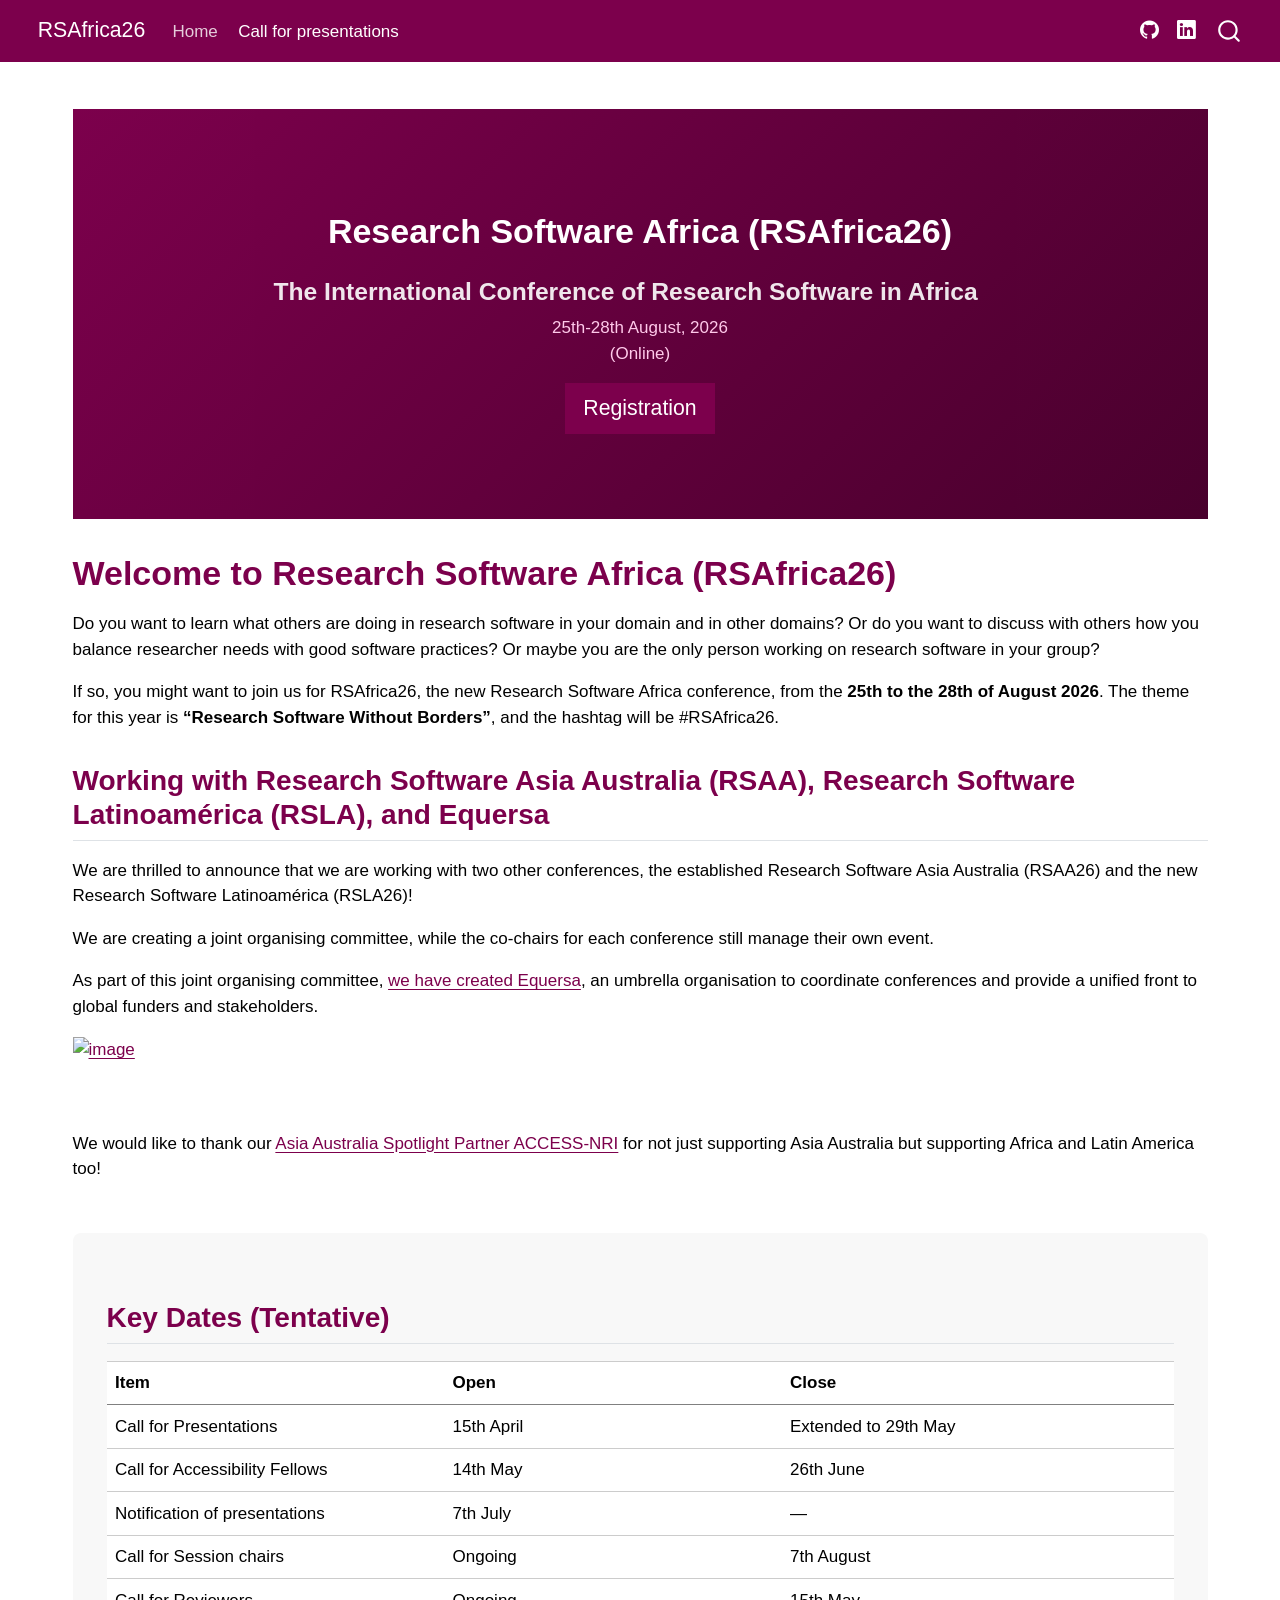
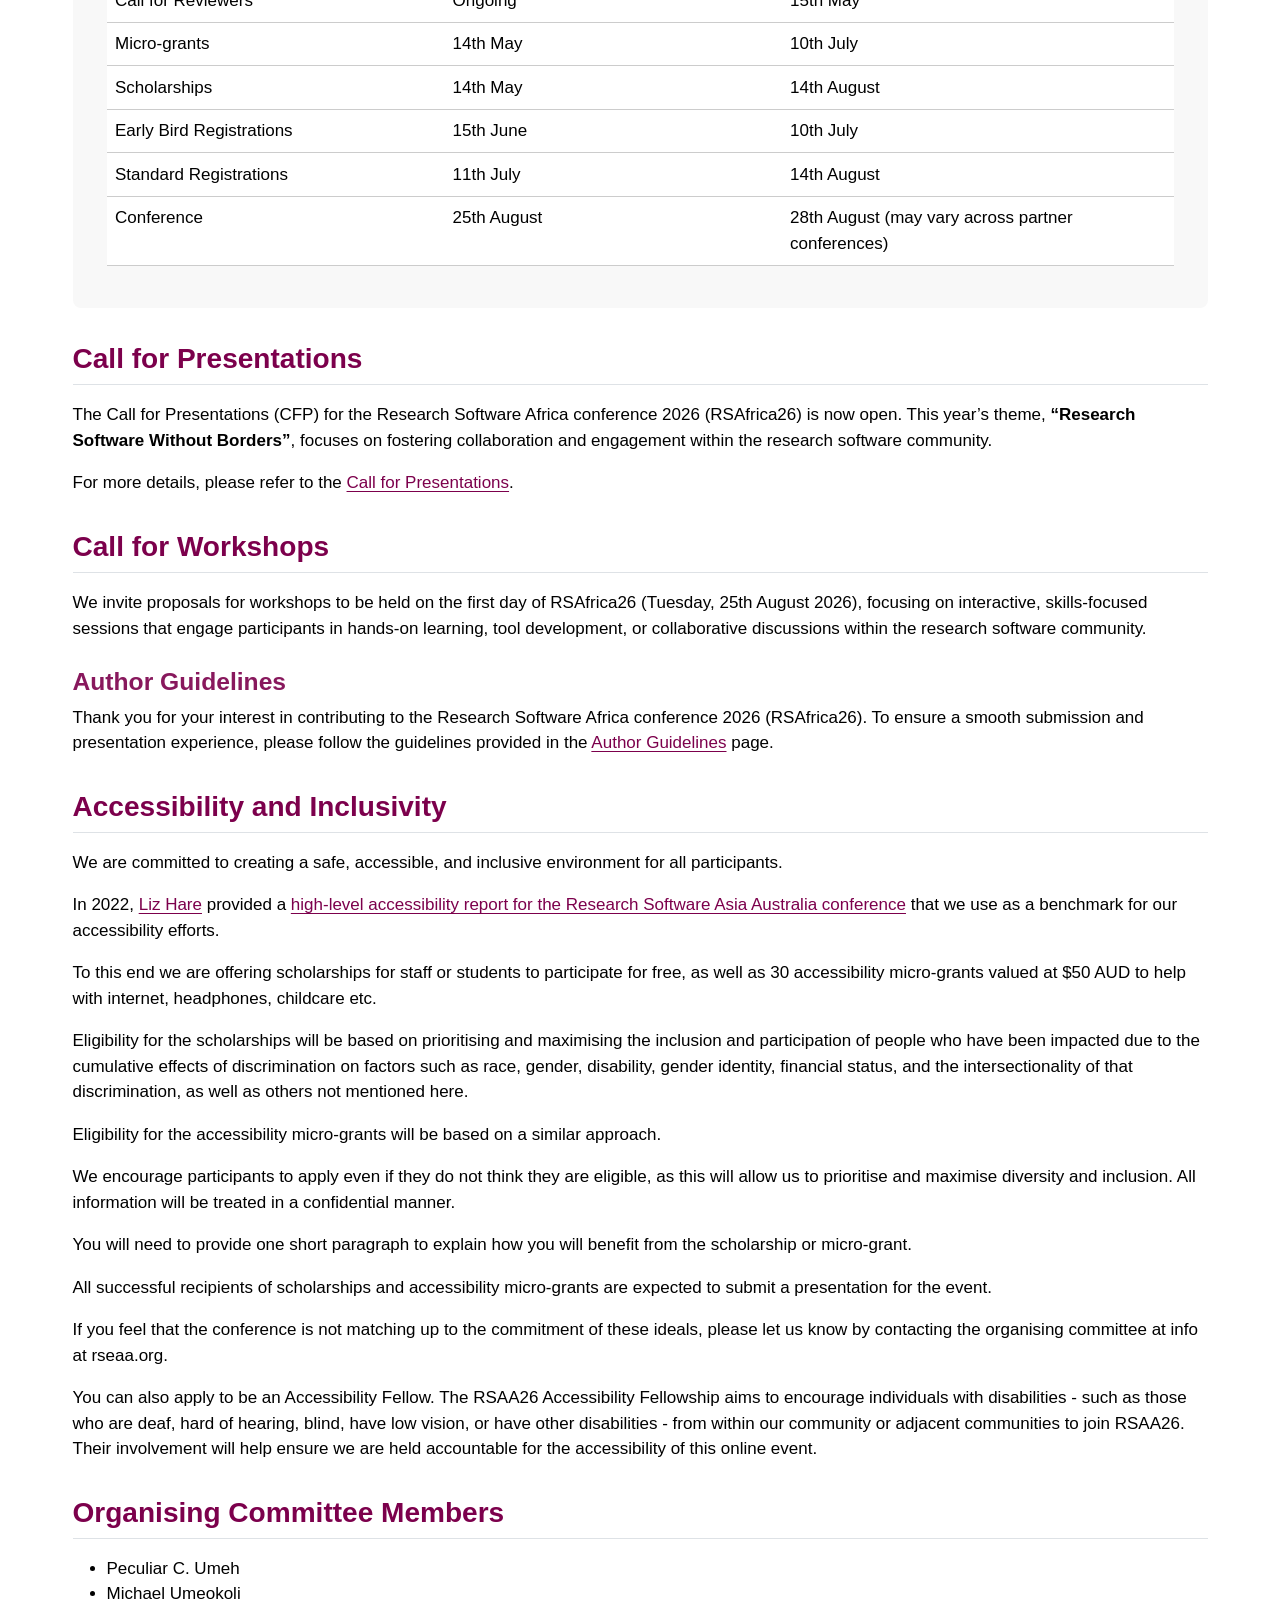
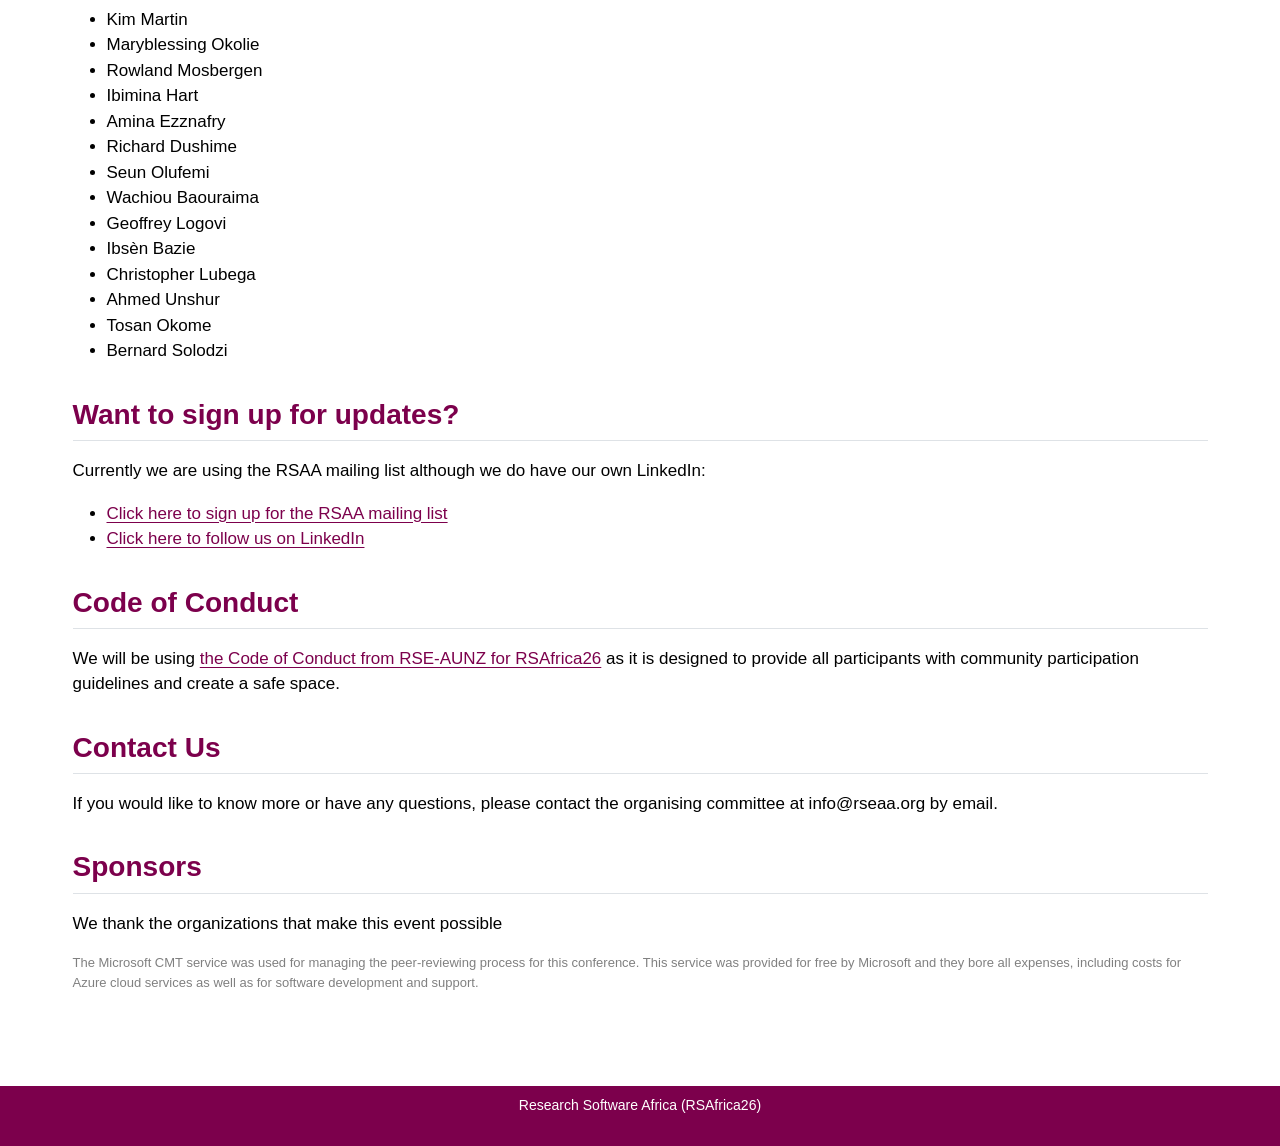
==== index.html @ f2cb2459 "Built site for gh-pages" ====
<!DOCTYPE html>
<html xmlns="http://www.w3.org/1999/xhtml" lang="en" xml:lang="en"><head>

<meta charset="utf-8">
<meta name="generator" content="quarto-1.10.18">

<meta name="viewport" content="width=device-width, initial-scale=1.0, user-scalable=yes">


<title>RSAfrica26</title>
<style>
/* Default styles provided by pandoc.
** See https://pandoc.org/MANUAL.html#variables-for-html for config info.
*/
span.smallcaps{font-variant: small-caps;}
div.columns{display: flex; gap: 1.5em;}
div.column{flex: auto;}
@media screen {
div.columns{gap: min(4vw, 1.5em);}
div.column{overflow-x: auto;}
}
div.hanging-indent{margin-left: 1.5em; text-indent: -1.5em;}
ul.task-list{list-style: none;}
ul.task-list li input[type="checkbox"] {
  width: 0.8em;
  margin: 0 0.8em 0.2em -1em; /* quarto-specific, see https://github.com/quarto-dev/quarto-cli/issues/4556 */ 
  vertical-align: middle;
}
</style>


<script src="site_libs/quarto-nav/quarto-nav.js"></script>
<script src="site_libs/quarto-nav/headroom.min.js"></script>
<script src="site_libs/clipboard/clipboard.min.js"></script>
<script src="site_libs/quarto-search/autocomplete.umd.js"></script>
<script src="site_libs/quarto-search/fuse.min.js"></script>
<script src="site_libs/quarto-search/quarto-search.js"></script>
<meta name="quarto:offset" content="./">
<link href="./assets/logo.png" rel="icon" type="image/png">
<script src="site_libs/quarto-html/quarto.js" type="module"></script>
<script src="site_libs/quarto-html/tabsets/tabsets.js" type="module"></script>
<script src="site_libs/quarto-html/popper.min.js"></script>
<script src="site_libs/quarto-html/tippy.umd.min.js"></script>
<script src="site_libs/quarto-html/anchor.min.js"></script>
<link href="site_libs/quarto-html/tippy.css" rel="stylesheet">
<link href="site_libs/quarto-html/quarto-syntax-highlighting-64a204ab8560d761af7679ceaba22944.css" rel="stylesheet" class="quarto-color-scheme" id="quarto-text-highlighting-styles">
<link href="site_libs/quarto-html/quarto-syntax-highlighting-dark-b85bc7c33db8c58e0ec93c3465666fed.css" rel="stylesheet" class="quarto-color-scheme quarto-color-alternate" id="quarto-text-highlighting-styles">
<link href="site_libs/quarto-html/quarto-syntax-highlighting-64a204ab8560d761af7679ceaba22944.css" rel="stylesheet" class="quarto-color-scheme-extra" id="quarto-text-highlighting-styles">
<script src="site_libs/bootstrap/bootstrap.min.js"></script>
<link href="site_libs/bootstrap/bootstrap-icons.css" rel="stylesheet">
<link href="site_libs/bootstrap/bootstrap-da7b04c8cbc145c317be384067222f3d.min.css" rel="stylesheet" append-hash="true" class="quarto-color-scheme" id="quarto-bootstrap" data-mode="light">
<link href="site_libs/bootstrap/bootstrap-dark-da7b04c8cbc145c317be384067222f3d.min.css" rel="stylesheet" append-hash="true" class="quarto-color-scheme quarto-color-alternate" id="quarto-bootstrap" data-mode="light">
<link href="site_libs/bootstrap/bootstrap-da7b04c8cbc145c317be384067222f3d.min.css" rel="stylesheet" append-hash="true" class="quarto-color-scheme-extra" id="quarto-bootstrap" data-mode="light">
<script id="quarto-search-options" type="application/json">{
  "location": "navbar",
  "copy-button": false,
  "collapse-after": 3,
  "panel-placement": "end",
  "type": "overlay",
  "limit": 50,
  "keyboard-shortcut": [
    "f",
    "/",
    "s"
  ],
  "show-item-context": false,
  "language": {
    "search-no-results-text": "No results",
    "search-matching-documents-text": "matching documents",
    "search-copy-link-title": "Copy link to search",
    "search-hide-matches-text": "Hide additional matches",
    "search-more-match-text": "more match in this document",
    "search-more-matches-text": "more matches in this document",
    "search-clear-button-title": "Clear",
    "search-text-placeholder": "",
    "search-detached-cancel-button-title": "Cancel",
    "search-submit-button-title": "Submit",
    "search-label": "Search"
  }
}</script>


</head>

<body class="nav-fixed quarto-light">

<div id="quarto-search-results"></div>
  <header id="quarto-header" class="headroom fixed-top">
    <nav class="navbar navbar-expand-lg " data-bs-theme="dark">
      <div class="navbar-container container-fluid">
      <div class="navbar-brand-container mx-auto">
    <a href="./index.html" class="navbar-brand navbar-brand-logo">
    <img src="./assets/logo.png" alt="" class="navbar-logo light-content">
    <img src="./assets/logo.png" alt="" class="navbar-logo dark-content">
    </a>
    <a class="navbar-brand" href="./index.html">
    <span class="navbar-title">RSAfrica26</span>
    </a>
  </div>
            <div id="quarto-search" class="" title="Search"></div>
          <button class="navbar-toggler" type="button" data-bs-toggle="collapse" data-bs-target="#navbarCollapse" aria-controls="navbarCollapse" role="menu" aria-expanded="false" aria-label="Toggle navigation" onclick="if (window.quartoToggleHeadroom) { window.quartoToggleHeadroom(); }">
  <span class="navbar-toggler-icon"></span>
</button>
          <div class="collapse navbar-collapse" id="navbarCollapse">
            <ul class="navbar-nav navbar-nav-scroll me-auto">
  <li class="nav-item">
    <a class="nav-link active" href="./index.html" aria-current="page"> 
<span class="menu-text">Home</span></a>
  </li>  
  <li class="nav-item">
    <a class="nav-link" href="./call_for_presentations.html"> 
<span class="menu-text">Call for presentations</span></a>
  </li>  
</ul>
            <ul class="navbar-nav navbar-nav-scroll ms-auto">
  <li class="nav-item compact">
    <a class="nav-link" href="https://github.com/Research-Software-Africa/research-software-africa-org"> <i class="bi bi-github" role="img">
</i> 
<span class="menu-text"></span></a>
  </li>  
  <li class="nav-item compact">
    <a class="nav-link" href="https://www.linkedin.com/company/rsafrica"> <i class="bi bi-linkedin" role="img">
</i> 
<span class="menu-text"></span></a>
  </li>  
</ul>
          </div> <!-- /navcollapse -->
            <div class="quarto-navbar-tools">
</div>
      </div> <!-- /container-fluid -->
    </nav>
</header>
<!-- content -->
<div id="quarto-content" class="quarto-container page-columns page-rows-contents page-layout-full page-navbar">
<!-- sidebar -->
<!-- margin-sidebar -->
    
<!-- main -->
<main class="content column-page" id="quarto-document-content"><header id="title-block-header" class="quarto-title-block"></header>




<section id="research-software-africa-rsafrica26" class="level1 banner">
<h1>Research Software Africa (RSAfrica26)</h1>
<section id="the-international-conference-of-research-software-in-africa" class="level3">
<h3 class="anchored" data-anchor-id="the-international-conference-of-research-software-in-africa">The International Conference of Research Software in Africa</h3>
<p>25th-28th August, 2026<br>
(Online)</p>
<p><a href="./registration.html" class="btn btn-primary btn-lg">Registration</a></p>
</section>
</section>
<section id="welcome-to-research-software-africa-rsafrica26" class="level1">
<h1>Welcome to Research Software Africa (RSAfrica26)</h1>
<p>Do you want to learn what others are doing in research software in your domain and in other domains? Or do you want to discuss with others how you balance researcher needs with good software practices? Or maybe you are the only person working on research software in your group?</p>
<p>If so, you might want to join us for RSAfrica26, the new Research Software Africa conference, from the <strong>25th to the 28th of August 2026</strong>. The theme for this year is <strong>“Research Software Without Borders”</strong>, and the hashtag will be #RSAfrica26.</p>
<section id="working-with-research-software-asia-australia-rsaa-research-software-latinoamérica-rsla-and-equersa" class="level2">
<h2 class="anchored" data-anchor-id="working-with-research-software-asia-australia-rsaa-research-software-latinoamérica-rsla-and-equersa">Working with Research Software Asia Australia (RSAA), Research Software Latinoamérica (RSLA), and Equersa</h2>
<p>We are thrilled to announce that we are working with two other conferences, the established Research Software Asia Australia (RSAA26) and the new Research Software Latinoamérica (RSLA26)!</p>
<p>We are creating a joint organising committee, while the co-chairs for each conference still manage their own event.</p>
<p>As part of this joint organising committee, <a href="https://equersa.org">we have created Equersa</a>, an umbrella organisation to coordinate conferences and provide a unified front to global funders and stakeholders.</p>
<p><a href="https://www.access-nri.org.au/"><img height="75" alt="image" src="https://github.com/user-attachments/assets/50c9994a-448b-439a-85d3-30d0876fa59e"></a><br><br><br></p>
<p>We would like to thank our <a href="https://www.access-nri.org.au/">Asia Australia Spotlight Partner ACCESS-NRI</a> for not just supporting Asia Australia but supporting Africa and Latin America too!</p>
</section>
<section id="key-dates-tentative" class="level2" style="margin-top: 3rem; padding: 2rem; background: #f8f8f8; border-radius: 8px;">
<h2 class="anchored" data-anchor-id="key-dates-tentative">Key Dates (Tentative)</h2>
<table class="caption-top table">
<colgroup>
<col style="width: 31%">
<col style="width: 31%">
<col style="width: 36%">
</colgroup>
<thead>
<tr class="header">
<th>Item</th>
<th>Open</th>
<th>Close</th>
</tr>
</thead>
<tbody>
<tr class="odd">
<td>Call for Presentations</td>
<td>15th April</td>
<td>Extended to 29th May</td>
</tr>
<tr class="even">
<td>Call for Accessibility Fellows</td>
<td>14th May</td>
<td>26th June</td>
</tr>
<tr class="odd">
<td>Notification of presentations</td>
<td>7th July</td>
<td>—</td>
</tr>
<tr class="even">
<td>Call for Session chairs</td>
<td>Ongoing</td>
<td>7th August</td>
</tr>
<tr class="odd">
<td>Call for Reviewers</td>
<td>Ongoing</td>
<td>15th May</td>
</tr>
<tr class="even">
<td>Micro-grants</td>
<td>14th May</td>
<td>10th July</td>
</tr>
<tr class="odd">
<td>Scholarships</td>
<td>14th May</td>
<td>14th August</td>
</tr>
<tr class="even">
<td>Early Bird Registrations</td>
<td>15th June</td>
<td>10th July</td>
</tr>
<tr class="odd">
<td>Standard Registrations</td>
<td>11th July</td>
<td>14th August</td>
</tr>
<tr class="even">
<td>Conference</td>
<td>25th August</td>
<td>28th August (may vary across partner conferences)</td>
</tr>
</tbody>
</table>
</section>
<section id="call-for-presentations" class="level2">
<h2 class="anchored" data-anchor-id="call-for-presentations">Call for Presentations</h2>
<p>The Call for Presentations (CFP) for the Research Software Africa conference 2026 (RSAfrica26) is now open. This year’s theme, <strong>“Research Software Without Borders”</strong>, focuses on fostering collaboration and engagement within the research software community.</p>
<p>For more details, please refer to the <a href="./call_for_presentations.html">Call for Presentations</a>.</p>
</section>
<section id="call-for-workshops" class="level2">
<h2 class="anchored" data-anchor-id="call-for-workshops">Call for Workshops</h2>
<p>We invite proposals for workshops to be held on the first day of RSAfrica26 (Tuesday, 25th August 2026), focusing on interactive, skills-focused sessions that engage participants in hands-on learning, tool development, or collaborative discussions within the research software community.</p>
<section id="author-guidelines" class="level3">
<h3 class="anchored" data-anchor-id="author-guidelines">Author Guidelines</h3>
<p>Thank you for your interest in contributing to the Research Software Africa conference 2026 (RSAfrica26). To ensure a smooth submission and presentation experience, please follow the guidelines provided in the <a href="./author_guidelines.html">Author Guidelines</a> page.</p>
</section>
</section>
<section id="accessibility-and-inclusivity" class="level2">
<h2 class="anchored" data-anchor-id="accessibility-and-inclusivity">Accessibility and Inclusivity</h2>
<p>We are committed to creating a safe, accessible, and inclusive environment for all participants.</p>
<p>In 2022, <a href="https://twitter.com/DogGeneticsLLC">Liz Hare</a> provided a <a href="RSEAUNZAccessibility.html">high-level accessibility report for the Research Software Asia Australia conference</a> that we use as a benchmark for our accessibility efforts.</p>
<p>To this end we are offering scholarships for staff or students to participate for free, as well as 30 accessibility micro-grants valued at $50 AUD to help with internet, headphones, childcare etc.</p>
<p>Eligibility for the scholarships will be based on prioritising and maximising the inclusion and participation of people who have been impacted due to the cumulative effects of discrimination on factors such as race, gender, disability, gender identity, financial status, and the intersectionality of that discrimination, as well as others not mentioned here.</p>
<p>Eligibility for the accessibility micro-grants will be based on a similar approach.</p>
<p>We encourage participants to apply even if they do not think they are eligible, as this will allow us to prioritise and maximise diversity and inclusion. All information will be treated in a confidential manner.</p>
<p>You will need to provide one short paragraph to explain how you will benefit from the scholarship or micro-grant.</p>
<p>All successful recipients of scholarships and accessibility micro-grants are expected to submit a presentation for the event.</p>
<p>If you feel that the conference is not matching up to the commitment of these ideals, please let us know by contacting the organising committee at info at rseaa.org.</p>
<p>You can also apply to be an Accessibility Fellow. The RSAA26 Accessibility Fellowship aims to encourage individuals with disabilities - such as those who are deaf, hard of hearing, blind, have low vision, or have other disabilities - from within our community or adjacent communities to join RSAA26. Their involvement will help ensure we are held accountable for the accessibility of this online event.</p>
</section>
<section id="organising-committee-members" class="level2">
<h2 class="anchored" data-anchor-id="organising-committee-members">Organising Committee Members</h2>
<ul>
<li>Peculiar C. Umeh</li>
<li>Michael Umeokoli</li>
<li>Kim Martin</li>
<li>Maryblessing Okolie</li>
<li>Rowland Mosbergen</li>
<li>Ibimina Hart</li>
<li>Amina Ezznafry</li>
<li>Richard Dushime</li>
<li>Seun Olufemi</li>
<li>Wachiou Baouraima</li>
<li>Geoffrey Logovi</li>
<li>Ibsèn Bazie</li>
<li>Christopher Lubega</li>
<li>Ahmed Unshur</li>
<li>Tosan Okome</li>
<li>Bernard Solodzi</li>
</ul>
</section>
<section id="want-to-sign-up-for-updates" class="level2">
<h2 class="anchored" data-anchor-id="want-to-sign-up-for-updates">Want to sign up for updates?</h2>
<p>Currently we are using the RSAA mailing list although we do have our own LinkedIn:</p>
<ul>
<li><a href="https://forms.gle/6YdKBMNX19vniVmk8">Click here to sign up for the RSAA mailing list</a></li>
<li><a href="https://www.linkedin.com/company/rsafrica/">Click here to follow us on LinkedIn</a></li>
</ul>
</section>
<section id="code-of-conduct" class="level2">
<h2 class="anchored" data-anchor-id="code-of-conduct">Code of Conduct</h2>
<p>We will be using <a href="https://rse-aunz.github.io/code-of-conduct">the Code of Conduct from RSE-AUNZ for RSAfrica26</a> as it is designed to provide all participants with community participation guidelines and create a safe space.</p>
</section>
<section id="contact-us" class="level2">
<h2 class="anchored" data-anchor-id="contact-us">Contact Us</h2>
<p>If you would like to know more or have any questions, please contact the organising committee at info@rseaa.org by email.</p>
</section>
<section id="sponsors" class="level2">
<h2 class="anchored" data-anchor-id="sponsors">Sponsors</h2>
<p>We thank the organizations that make this event possible</p>
<p style="font-size: small;color: grey">
The Microsoft CMT service was used for managing the peer-reviewing process for this conference. This service was provided for free by Microsoft and they bore all expenses, including costs for Azure cloud services as well as for software development and support.
</p>


</section>
</section>

</main> <!-- /main -->
<script id="quarto-html-after-body" type="application/javascript">
  window.document.addEventListener("DOMContentLoaded", function (event) {
    const icon = "";
    const anchorJS = new window.AnchorJS();
    anchorJS.options = {
      placement: 'right',
      icon: icon
    };
    anchorJS.add('.anchored');
    const isCodeAnnotation = (el) => {
      for (const clz of el.classList) {
        if (clz.startsWith('code-annotation-')) {                     
          return true;
        }
      }
      return false;
    }
    const onCopySuccess = function(e) {
      // button target
      const button = e.trigger;
      // don't keep focus
      button.blur();
      // flash "checked"
      button.classList.add('code-copy-button-checked');
      var currentTitle = button.getAttribute("title");
      button.setAttribute("title", "Copied!");
      let tooltip;
      if (window.bootstrap) {
        button.setAttribute("data-bs-toggle", "tooltip");
        button.setAttribute("data-bs-placement", "left");
        button.setAttribute("data-bs-title", "Copied!");
        tooltip = new bootstrap.Tooltip(button, 
          { trigger: "manual", 
            customClass: "code-copy-button-tooltip",
            offset: [0, -8]});
        tooltip.show();    
      }
      setTimeout(function() {
        if (tooltip) {
          tooltip.hide();
          button.removeAttribute("data-bs-title");
          button.removeAttribute("data-bs-toggle");
          button.removeAttribute("data-bs-placement");
        }
        button.setAttribute("title", currentTitle);
        button.classList.remove('code-copy-button-checked');
      }, 1000);
      // clear code selection
      e.clearSelection();
    }
    const getTextToCopy = function(trigger) {
      const outerScaffold = trigger.parentElement.cloneNode(true);
      const codeEl = outerScaffold.querySelector('code');
      for (const childEl of codeEl.children) {
        if (isCodeAnnotation(childEl)) {
          childEl.remove();
        }
      }
      return codeEl.innerText;
    }
    const clipboard = new window.ClipboardJS('.code-copy-button:not([data-in-quarto-modal])', {
      text: getTextToCopy
    });
    clipboard.on('success', onCopySuccess);
    if (window.document.getElementById('quarto-embedded-source-code-modal')) {
      const clipboardModal = new window.ClipboardJS('.code-copy-button[data-in-quarto-modal]', {
        text: getTextToCopy,
        container: window.document.getElementById('quarto-embedded-source-code-modal')
      });
      clipboardModal.on('success', onCopySuccess);
    }
      var localhostRegex = new RegExp(/^(?:http|https):\/\/localhost\:?[0-9]*\//);
      var mailtoRegex = new RegExp(/^mailto:/);
        var filterRegex = new RegExp("https:\/\/www\.research-software-africa\.org");
      var isInternal = (href) => {
          return filterRegex.test(href) || localhostRegex.test(href) || mailtoRegex.test(href);
      }
      // Inspect non-navigation links and adorn them if external
     var links = window.document.querySelectorAll('a[href]:not(.nav-link):not(.navbar-brand):not(.toc-action):not(.sidebar-link):not(.sidebar-item-toggle):not(.pagination-link):not(.no-external):not([aria-hidden]):not(.dropdown-item):not(.quarto-navigation-tool):not(.about-link)');
      for (var i=0; i<links.length; i++) {
        const link = links[i];
        if (!isInternal(link.href)) {
          // undo the damage that might have been done by quarto-nav.js in the case of
          // links that we want to consider external
          if (link.dataset.originalHref !== undefined) {
            link.href = link.dataset.originalHref;
          }
        }
      }
    function tippyHover(el, contentFn, onTriggerFn, onUntriggerFn) {
      const config = {
        allowHTML: true,
        maxWidth: 500,
        delay: 100,
        arrow: false,
        appendTo: function(el) {
            return el.parentElement;
        },
        interactive: true,
        interactiveBorder: 10,
        theme: 'quarto',
        placement: 'bottom-start',
      };
      if (contentFn) {
        config.content = contentFn;
      }
      if (onTriggerFn) {
        config.onTrigger = onTriggerFn;
      }
      if (onUntriggerFn) {
        config.onUntrigger = onUntriggerFn;
      }
      window.tippy(el, config); 
    }
    const noterefs = window.document.querySelectorAll('a[role="doc-noteref"]');
    for (var i=0; i<noterefs.length; i++) {
      const ref = noterefs[i];
      tippyHover(ref, function() {
        // use id or data attribute instead here
        let href = ref.getAttribute('data-footnote-href') || ref.getAttribute('href');
        try { href = new URL(href).hash; } catch {}
        const id = href.replace(/^#\/?/, "");
        const note = window.document.getElementById(id);
        if (note) {
          return note.innerHTML;
        } else {
          return "";
        }
      });
    }
    const xrefs = window.document.querySelectorAll('a.quarto-xref');
    const processXRef = (id, note) => {
      // Strip column container classes
      const stripColumnClz = (el) => {
        el.classList.remove("page-full", "page-columns");
        if (el.children) {
          for (const child of el.children) {
            stripColumnClz(child);
          }
        }
      }
      stripColumnClz(note)
      if (id === null || id.startsWith('sec-')) {
        // Special case sections, only their first couple elements
        const container = document.createElement("div");
        if (note.children && note.children.length > 2) {
          container.appendChild(note.children[0].cloneNode(true));
          for (let i = 1; i < note.children.length; i++) {
            const child = note.children[i];
            if (child.tagName === "P" && child.innerText === "") {
              continue;
            } else {
              container.appendChild(child.cloneNode(true));
              break;
            }
          }
          if (window.Quarto?.typesetMath) {
            window.Quarto.typesetMath(container);
          }
          return container.innerHTML
        } else {
          if (window.Quarto?.typesetMath) {
            window.Quarto.typesetMath(note);
          }
          return note.innerHTML;
        }
      } else {
        // Remove any anchor links if they are present
        const anchorLink = note.querySelector('a.anchorjs-link');
        if (anchorLink) {
          anchorLink.remove();
        }
        if (window.Quarto?.typesetMath) {
          window.Quarto.typesetMath(note);
        }
        if (note.classList.contains("callout")) {
          return note.outerHTML;
        } else {
          return note.innerHTML;
        }
      }
    }
    for (var i=0; i<xrefs.length; i++) {
      const xref = xrefs[i];
      tippyHover(xref, undefined, function(instance) {
        instance.disable();
        let url = xref.getAttribute('href');
        let hash = undefined; 
        if (url.startsWith('#')) {
          hash = url;
        } else {
          try { hash = new URL(url).hash; } catch {}
        }
        if (hash) {
          const id = hash.replace(/^#\/?/, "");
          const note = window.document.getElementById(id);
          if (note !== null) {
            try {
              const html = processXRef(id, note.cloneNode(true));
              instance.setContent(html);
            } finally {
              instance.enable();
              instance.show();
            }
          } else {
            // See if we can fetch this
            fetch(url.split('#')[0])
            .then(res => res.text())
            .then(html => {
              const parser = new DOMParser();
              const htmlDoc = parser.parseFromString(html, "text/html");
              const note = htmlDoc.getElementById(id);
              if (note !== null) {
                const html = processXRef(id, note);
                instance.setContent(html);
              } 
            }).finally(() => {
              instance.enable();
              instance.show();
            });
          }
        } else {
          // See if we can fetch a full url (with no hash to target)
          // This is a special case and we should probably do some content thinning / targeting
          fetch(url)
          .then(res => res.text())
          .then(html => {
            const parser = new DOMParser();
            const htmlDoc = parser.parseFromString(html, "text/html");
            const note = htmlDoc.querySelector('main.content');
            if (note !== null) {
              // This should only happen for chapter cross references
              // (since there is no id in the URL)
              // remove the first header
              if (note.children.length > 0 && note.children[0].tagName === "HEADER") {
                note.children[0].remove();
              }
              const html = processXRef(null, note);
              instance.setContent(html);
            } 
          }).finally(() => {
            instance.enable();
            instance.show();
          });
        }
      }, function(instance) {
      });
    }
        let selectedAnnoteEl;
        const selectorForAnnotation = ( cell, annotation) => {
          let cellAttr = 'data-code-cell="' + cell + '"';
          let lineAttr = 'data-code-annotation="' +  annotation + '"';
          const selector = 'span[' + cellAttr + '][' + lineAttr + ']';
          return selector;
        }
        const selectCodeLines = (annoteEl) => {
          const doc = window.document;
          const targetCell = annoteEl.getAttribute("data-target-cell");
          const targetAnnotation = annoteEl.getAttribute("data-target-annotation");
          const annoteSpan = window.document.querySelector(selectorForAnnotation(targetCell, targetAnnotation));
          const lines = annoteSpan.getAttribute("data-code-lines").split(",");
          const lineIds = lines.map((line) => {
            return targetCell + "-" + line;
          })
          let top = null;
          let height = null;
          let parent = null;
          if (lineIds.length > 0) {
              //compute the position of the single el (top and bottom and make a div)
              const el = window.document.getElementById(lineIds[0]);
              top = el.offsetTop;
              height = el.offsetHeight;
              parent = el.parentElement.parentElement;
            if (lineIds.length > 1) {
              const lastEl = window.document.getElementById(lineIds[lineIds.length - 1]);
              const bottom = lastEl.offsetTop + lastEl.offsetHeight;
              height = bottom - top;
            }
            if (top !== null && height !== null && parent !== null) {
              // cook up a div (if necessary) and position it 
              let div = window.document.getElementById("code-annotation-line-highlight");
              if (div === null) {
                div = window.document.createElement("div");
                div.setAttribute("id", "code-annotation-line-highlight");
                div.style.position = 'absolute';
                parent.appendChild(div);
              }
              div.style.top = top - 2 + "px";
              div.style.height = height + 4 + "px";
              div.style.left = 0;
              let gutterDiv = window.document.getElementById("code-annotation-line-highlight-gutter");
              if (gutterDiv === null) {
                gutterDiv = window.document.createElement("div");
                gutterDiv.setAttribute("id", "code-annotation-line-highlight-gutter");
                gutterDiv.style.position = 'absolute';
                const codeCell = window.document.getElementById(targetCell);
                const gutter = codeCell.querySelector('.code-annotation-gutter');
                gutter.appendChild(gutterDiv);
              }
              gutterDiv.style.top = top - 2 + "px";
              gutterDiv.style.height = height + 4 + "px";
            }
            selectedAnnoteEl = annoteEl;
          }
        };
        const unselectCodeLines = () => {
          const elementsIds = ["code-annotation-line-highlight", "code-annotation-line-highlight-gutter"];
          elementsIds.forEach((elId) => {
            const div = window.document.getElementById(elId);
            if (div) {
              div.remove();
            }
          });
          selectedAnnoteEl = undefined;
        };
          // Handle positioning of the toggle
      window.addEventListener(
        "resize",
        throttle(() => {
          elRect = undefined;
          if (selectedAnnoteEl) {
            selectCodeLines(selectedAnnoteEl);
          }
        }, 10)
      );
      function throttle(fn, ms) {
      let throttle = false;
      let timer;
        return (...args) => {
          if(!throttle) { // first call gets through
              fn.apply(this, args);
              throttle = true;
          } else { // all the others get throttled
              if(timer) clearTimeout(timer); // cancel #2
              timer = setTimeout(() => {
                fn.apply(this, args);
                timer = throttle = false;
              }, ms);
          }
        };
      }
        // Attach click handler to the DT
        const annoteDls = window.document.querySelectorAll('dt[data-target-cell]');
        for (const annoteDlNode of annoteDls) {
          annoteDlNode.addEventListener('click', (event) => {
            const clickedEl = event.target;
            if (clickedEl !== selectedAnnoteEl) {
              unselectCodeLines();
              const activeEl = window.document.querySelector('dt[data-target-cell].code-annotation-active');
              if (activeEl) {
                activeEl.classList.remove('code-annotation-active');
              }
              selectCodeLines(clickedEl);
              clickedEl.classList.add('code-annotation-active');
            } else {
              // Unselect the line
              unselectCodeLines();
              clickedEl.classList.remove('code-annotation-active');
            }
          });
        }
    const findCites = (el) => {
      const parentEl = el.parentElement;
      if (parentEl) {
        const cites = parentEl.dataset.cites;
        if (cites) {
          return {
            el,
            cites: cites.split(' ')
          };
        } else {
          return findCites(el.parentElement)
        }
      } else {
        return undefined;
      }
    };
    var bibliorefs = window.document.querySelectorAll('a[role="doc-biblioref"]');
    for (var i=0; i<bibliorefs.length; i++) {
      const ref = bibliorefs[i];
      const citeInfo = findCites(ref);
      if (citeInfo) {
        tippyHover(citeInfo.el, function() {
          var popup = window.document.createElement('div');
          citeInfo.cites.forEach(function(cite) {
            var citeDiv = window.document.createElement('div');
            citeDiv.classList.add('hanging-indent');
            citeDiv.classList.add('csl-entry');
            var biblioDiv = window.document.getElementById('ref-' + cite);
            if (biblioDiv) {
              citeDiv.innerHTML = biblioDiv.innerHTML;
            }
            popup.appendChild(citeDiv);
          });
          return popup.innerHTML;
        });
      }
    }
  });
  </script>
</div> <!-- /content -->
<footer class="footer">
  <div class="nav-footer">
    <div class="nav-footer-left">
      &nbsp;
    </div>   
    <div class="nav-footer-center">
<p>Research Software Africa (RSAfrica26)</p>
</div>
    <div class="nav-footer-right">
      &nbsp;
    </div>
  </div>
</footer>




</body></html>
---- site_libs/quarto-html/tippy.css ----
.tippy-box[data-animation=fade][data-state=hidden]{opacity:0}[data-tippy-root]{max-width:calc(100vw - 10px)}.tippy-box{position:relative;background-color:#333;color:#fff;border-radius:4px;font-size:14px;line-height:1.4;white-space:normal;outline:0;transition-property:transform,visibility,opacity}.tippy-box[data-placement^=top]>.tippy-arrow{bottom:0}.tippy-box[data-placement^=top]>.tippy-arrow:before{bottom:-7px;left:0;border-width:8px 8px 0;border-top-color:initial;transform-origin:center top}.tippy-box[data-placement^=bottom]>.tippy-arrow{top:0}.tippy-box[data-placement^=bottom]>.tippy-arrow:before{top:-7px;left:0;border-width:0 8px 8px;border-bottom-color:initial;transform-origin:center bottom}.tippy-box[data-placement^=left]>.tippy-arrow{right:0}.tippy-box[data-placement^=left]>.tippy-arrow:before{border-width:8px 0 8px 8px;border-left-color:initial;right:-7px;transform-origin:center left}.tippy-box[data-placement^=right]>.tippy-arrow{left:0}.tippy-box[data-placement^=right]>.tippy-arrow:before{left:-7px;border-width:8px 8px 8px 0;border-right-color:initial;transform-origin:center right}.tippy-box[data-inertia][data-state=visible]{transition-timing-function:cubic-bezier(.54,1.5,.38,1.11)}.tippy-arrow{width:16px;height:16px;color:#333}.tippy-arrow:before{content:"";position:absolute;border-color:transparent;border-style:solid}.tippy-content{position:relative;padding:5px 9px;z-index:1}
---- site_libs/quarto-html/quarto-syntax-highlighting-64a204ab8560d761af7679ceaba22944.css ----
/* quarto syntax highlight colors */
:root {
  --quarto-hl-ot-color: #003B4F;
  --quarto-hl-at-color: #657422;
  --quarto-hl-ss-color: #20794D;
  --quarto-hl-an-color: #5E5E5E;
  --quarto-hl-fu-color: #4758AB;
  --quarto-hl-st-color: #20794D;
  --quarto-hl-cf-color: #003B4F;
  --quarto-hl-op-color: #5E5E5E;
  --quarto-hl-er-color: #AD0000;
  --quarto-hl-bn-color: #AD0000;
  --quarto-hl-al-color: #AD0000;
  --quarto-hl-va-color: #111111;
  --quarto-hl-bu-color: inherit;
  --quarto-hl-ex-color: inherit;
  --quarto-hl-pp-color: #AD0000;
  --quarto-hl-in-color: #5E5E5E;
  --quarto-hl-vs-color: #20794D;
  --quarto-hl-wa-color: #5E5E5E;
  --quarto-hl-do-color: #5E5E5E;
  --quarto-hl-im-color: #00769E;
  --quarto-hl-ch-color: #20794D;
  --quarto-hl-dt-color: #AD0000;
  --quarto-hl-fl-color: #AD0000;
  --quarto-hl-co-color: #5E5E5E;
  --quarto-hl-cv-color: #5E5E5E;
  --quarto-hl-cn-color: #8f5902;
  --quarto-hl-sc-color: #5E5E5E;
  --quarto-hl-dv-color: #AD0000;
  --quarto-hl-kw-color: #003B4F;
}

/* other quarto variables */
:root {
  --quarto-font-monospace: SFMono-Regular, Menlo, Monaco, Consolas, "Liberation Mono", "Courier New", monospace;
}

/* syntax highlight based on Pandoc's rules */
pre > code.sourceCode > span {
  color: #003B4F;
}

code.sourceCode > span {
  color: #003B4F;
}

div.sourceCode,
div.sourceCode pre.sourceCode {
  color: #003B4F;
}

/* Normal */
code span {
  color: #003B4F;
}

/* Alert */
code span.al {
  color: #AD0000;
  font-style: inherit;
}

/* Annotation */
code span.an {
  color: #5E5E5E;
  font-style: inherit;
}

/* Attribute */
code span.at {
  color: #657422;
  font-style: inherit;
}

/* BaseN */
code span.bn {
  color: #AD0000;
  font-style: inherit;
}

/* BuiltIn */
code span.bu {
  font-style: inherit;
}

/* ControlFlow */
code span.cf {
  color: #003B4F;
  font-weight: bold;
  font-style: inherit;
}

/* Char */
code span.ch {
  color: #20794D;
  font-style: inherit;
}

/* Constant */
code span.cn {
  color: #8f5902;
  font-style: inherit;
}

/* Comment */
code span.co {
  color: #5E5E5E;
  font-style: inherit;
}

/* CommentVar */
code span.cv {
  color: #5E5E5E;
  font-style: italic;
}

/* Documentation */
code span.do {
  color: #5E5E5E;
  font-style: italic;
}

/* DataType */
code span.dt {
  color: #AD0000;
  font-style: inherit;
}

/* DecVal */
code span.dv {
  color: #AD0000;
  font-style: inherit;
}

/* Error */
code span.er {
  color: #AD0000;
  font-style: inherit;
}

/* Extension */
code span.ex {
  font-style: inherit;
}

/* Float */
code span.fl {
  color: #AD0000;
  font-style: inherit;
}

/* Function */
code span.fu {
  color: #4758AB;
  font-style: inherit;
}

/* Import */
code span.im {
  color: #00769E;
  font-style: inherit;
}

/* Information */
code span.in {
  color: #5E5E5E;
  font-style: inherit;
}

/* Keyword */
code span.kw {
  color: #003B4F;
  font-weight: bold;
  font-style: inherit;
}

/* Operator */
code span.op {
  color: #5E5E5E;
  font-style: inherit;
}

/* Other */
code span.ot {
  color: #003B4F;
  font-style: inherit;
}

/* Preprocessor */
code span.pp {
  color: #AD0000;
  font-style: inherit;
}

/* SpecialChar */
code span.sc {
  color: #5E5E5E;
  font-style: inherit;
}

/* SpecialString */
code span.ss {
  color: #20794D;
  font-style: inherit;
}

/* String */
code span.st {
  color: #20794D;
  font-style: inherit;
}

/* Variable */
code span.va {
  color: #111111;
  font-style: inherit;
}

/* VerbatimString */
code span.vs {
  color: #20794D;
  font-style: inherit;
}

/* Warning */
code span.wa {
  color: #5E5E5E;
  font-style: italic;
}

.prevent-inlining {
  content: "</";
}

/*# sourceMappingURL=9d8d5bb603a83b8298b89080a598c93b.css.map */
---- site_libs/quarto-html/quarto-syntax-highlighting-dark-b85bc7c33db8c58e0ec93c3465666fed.css ----
/* quarto syntax highlight colors */
:root {
  --quarto-hl-al-color: #f07178;
  --quarto-hl-an-color: #d4d0ab;
  --quarto-hl-at-color: #00e0e0;
  --quarto-hl-bn-color: #d4d0ab;
  --quarto-hl-bu-color: #abe338;
  --quarto-hl-ch-color: #abe338;
  --quarto-hl-co-color: #f8f8f2;
  --quarto-hl-cv-color: #ffd700;
  --quarto-hl-cn-color: #ffd700;
  --quarto-hl-cf-color: #ffa07a;
  --quarto-hl-dt-color: #ffa07a;
  --quarto-hl-dv-color: #d4d0ab;
  --quarto-hl-do-color: #f8f8f2;
  --quarto-hl-er-color: #f07178;
  --quarto-hl-ex-color: #00e0e0;
  --quarto-hl-fl-color: #d4d0ab;
  --quarto-hl-fu-color: #ffa07a;
  --quarto-hl-im-color: #abe338;
  --quarto-hl-in-color: #d4d0ab;
  --quarto-hl-kw-color: #ffa07a;
  --quarto-hl-op-color: #ffa07a;
  --quarto-hl-ot-color: #00e0e0;
  --quarto-hl-pp-color: #dcc6e0;
  --quarto-hl-re-color: #00e0e0;
  --quarto-hl-sc-color: #abe338;
  --quarto-hl-ss-color: #abe338;
  --quarto-hl-st-color: #abe338;
  --quarto-hl-va-color: #00e0e0;
  --quarto-hl-vs-color: #abe338;
  --quarto-hl-wa-color: #dcc6e0;
}

/* other quarto variables */
:root {
  --quarto-font-monospace: SFMono-Regular, Menlo, Monaco, Consolas, "Liberation Mono", "Courier New", monospace;
}

/* syntax highlight based on Pandoc's rules */
pre > code.sourceCode > span {
  color: #f8f8f2;
}

code.sourceCode > span {
  color: #f8f8f2;
}

div.sourceCode,
div.sourceCode pre.sourceCode {
  color: #f8f8f2;
}

/* Normal */
code span {
  color: #f8f8f2;
}

/* Alert */
code span.al {
  color: #f07178;
}

/* Annotation */
code span.an {
  color: #d4d0ab;
}

/* Attribute */
code span.at {
  color: #00e0e0;
}

/* BaseN */
code span.bn {
  color: #d4d0ab;
}

/* BuiltIn */
code span.bu {
  color: #abe338;
}

/* ControlFlow */
code span.cf {
  font-weight: bold;
  color: #ffa07a;
}

/* Char */
code span.ch {
  color: #abe338;
}

/* Constant */
code span.cn {
  color: #ffd700;
}

/* Comment */
code span.co {
  font-style: italic;
  color: #f8f8f2;
}

/* CommentVar */
code span.cv {
  color: #ffd700;
}

/* Documentation */
code span.do {
  color: #f8f8f2;
}

/* DataType */
code span.dt {
  color: #ffa07a;
}

/* DecVal */
code span.dv {
  color: #d4d0ab;
}

/* Error */
code span.er {
  color: #f07178;
  text-decoration: underline;
}

/* Extension */
code span.ex {
  font-weight: bold;
  color: #00e0e0;
}

/* Float */
code span.fl {
  color: #d4d0ab;
}

/* Function */
code span.fu {
  color: #ffa07a;
}

/* Import */
code span.im {
  color: #abe338;
}

/* Information */
code span.in {
  color: #d4d0ab;
}

/* Keyword */
code span.kw {
  font-weight: bold;
  color: #ffa07a;
}

/* Operator */
code span.op {
  color: #ffa07a;
}

/* Other */
code span.ot {
  color: #00e0e0;
}

/* Preprocessor */
code span.pp {
  color: #dcc6e0;
}

/* RegionMarker */
code span.re {
  background-color: #f8f8f2;
  color: #00e0e0;
}

/* SpecialChar */
code span.sc {
  color: #abe338;
}

/* SpecialString */
code span.ss {
  color: #abe338;
}

/* String */
code span.st {
  color: #abe338;
}

/* Variable */
code span.va {
  color: #00e0e0;
}

/* VerbatimString */
code span.vs {
  color: #abe338;
}

/* Warning */
code span.wa {
  color: #dcc6e0;
}

.prevent-inlining {
  content: "</";
}

/*# sourceMappingURL=4ed8f1090dec6531da29ab00902aa718.css.map */
---- site_libs/quarto-html/quarto-syntax-highlighting-64a204ab8560d761af7679ceaba22944.css ----
/* quarto syntax highlight colors */
:root {
  --quarto-hl-ot-color: #003B4F;
  --quarto-hl-at-color: #657422;
  --quarto-hl-ss-color: #20794D;
  --quarto-hl-an-color: #5E5E5E;
  --quarto-hl-fu-color: #4758AB;
  --quarto-hl-st-color: #20794D;
  --quarto-hl-cf-color: #003B4F;
  --quarto-hl-op-color: #5E5E5E;
  --quarto-hl-er-color: #AD0000;
  --quarto-hl-bn-color: #AD0000;
  --quarto-hl-al-color: #AD0000;
  --quarto-hl-va-color: #111111;
  --quarto-hl-bu-color: inherit;
  --quarto-hl-ex-color: inherit;
  --quarto-hl-pp-color: #AD0000;
  --quarto-hl-in-color: #5E5E5E;
  --quarto-hl-vs-color: #20794D;
  --quarto-hl-wa-color: #5E5E5E;
  --quarto-hl-do-color: #5E5E5E;
  --quarto-hl-im-color: #00769E;
  --quarto-hl-ch-color: #20794D;
  --quarto-hl-dt-color: #AD0000;
  --quarto-hl-fl-color: #AD0000;
  --quarto-hl-co-color: #5E5E5E;
  --quarto-hl-cv-color: #5E5E5E;
  --quarto-hl-cn-color: #8f5902;
  --quarto-hl-sc-color: #5E5E5E;
  --quarto-hl-dv-color: #AD0000;
  --quarto-hl-kw-color: #003B4F;
}

/* other quarto variables */
:root {
  --quarto-font-monospace: SFMono-Regular, Menlo, Monaco, Consolas, "Liberation Mono", "Courier New", monospace;
}

/* syntax highlight based on Pandoc's rules */
pre > code.sourceCode > span {
  color: #003B4F;
}

code.sourceCode > span {
  color: #003B4F;
}

div.sourceCode,
div.sourceCode pre.sourceCode {
  color: #003B4F;
}

/* Normal */
code span {
  color: #003B4F;
}

/* Alert */
code span.al {
  color: #AD0000;
  font-style: inherit;
}

/* Annotation */
code span.an {
  color: #5E5E5E;
  font-style: inherit;
}

/* Attribute */
code span.at {
  color: #657422;
  font-style: inherit;
}

/* BaseN */
code span.bn {
  color: #AD0000;
  font-style: inherit;
}

/* BuiltIn */
code span.bu {
  font-style: inherit;
}

/* ControlFlow */
code span.cf {
  color: #003B4F;
  font-weight: bold;
  font-style: inherit;
}

/* Char */
code span.ch {
  color: #20794D;
  font-style: inherit;
}

/* Constant */
code span.cn {
  color: #8f5902;
  font-style: inherit;
}

/* Comment */
code span.co {
  color: #5E5E5E;
  font-style: inherit;
}

/* CommentVar */
code span.cv {
  color: #5E5E5E;
  font-style: italic;
}

/* Documentation */
code span.do {
  color: #5E5E5E;
  font-style: italic;
}

/* DataType */
code span.dt {
  color: #AD0000;
  font-style: inherit;
}

/* DecVal */
code span.dv {
  color: #AD0000;
  font-style: inherit;
}

/* Error */
code span.er {
  color: #AD0000;
  font-style: inherit;
}

/* Extension */
code span.ex {
  font-style: inherit;
}

/* Float */
code span.fl {
  color: #AD0000;
  font-style: inherit;
}

/* Function */
code span.fu {
  color: #4758AB;
  font-style: inherit;
}

/* Import */
code span.im {
  color: #00769E;
  font-style: inherit;
}

/* Information */
code span.in {
  color: #5E5E5E;
  font-style: inherit;
}

/* Keyword */
code span.kw {
  color: #003B4F;
  font-weight: bold;
  font-style: inherit;
}

/* Operator */
code span.op {
  color: #5E5E5E;
  font-style: inherit;
}

/* Other */
code span.ot {
  color: #003B4F;
  font-style: inherit;
}

/* Preprocessor */
code span.pp {
  color: #AD0000;
  font-style: inherit;
}

/* SpecialChar */
code span.sc {
  color: #5E5E5E;
  font-style: inherit;
}

/* SpecialString */
code span.ss {
  color: #20794D;
  font-style: inherit;
}

/* String */
code span.st {
  color: #20794D;
  font-style: inherit;
}

/* Variable */
code span.va {
  color: #111111;
  font-style: inherit;
}

/* VerbatimString */
code span.vs {
  color: #20794D;
  font-style: inherit;
}

/* Warning */
code span.wa {
  color: #5E5E5E;
  font-style: italic;
}

.prevent-inlining {
  content: "</";
}

/*# sourceMappingURL=9d8d5bb603a83b8298b89080a598c93b.css.map */
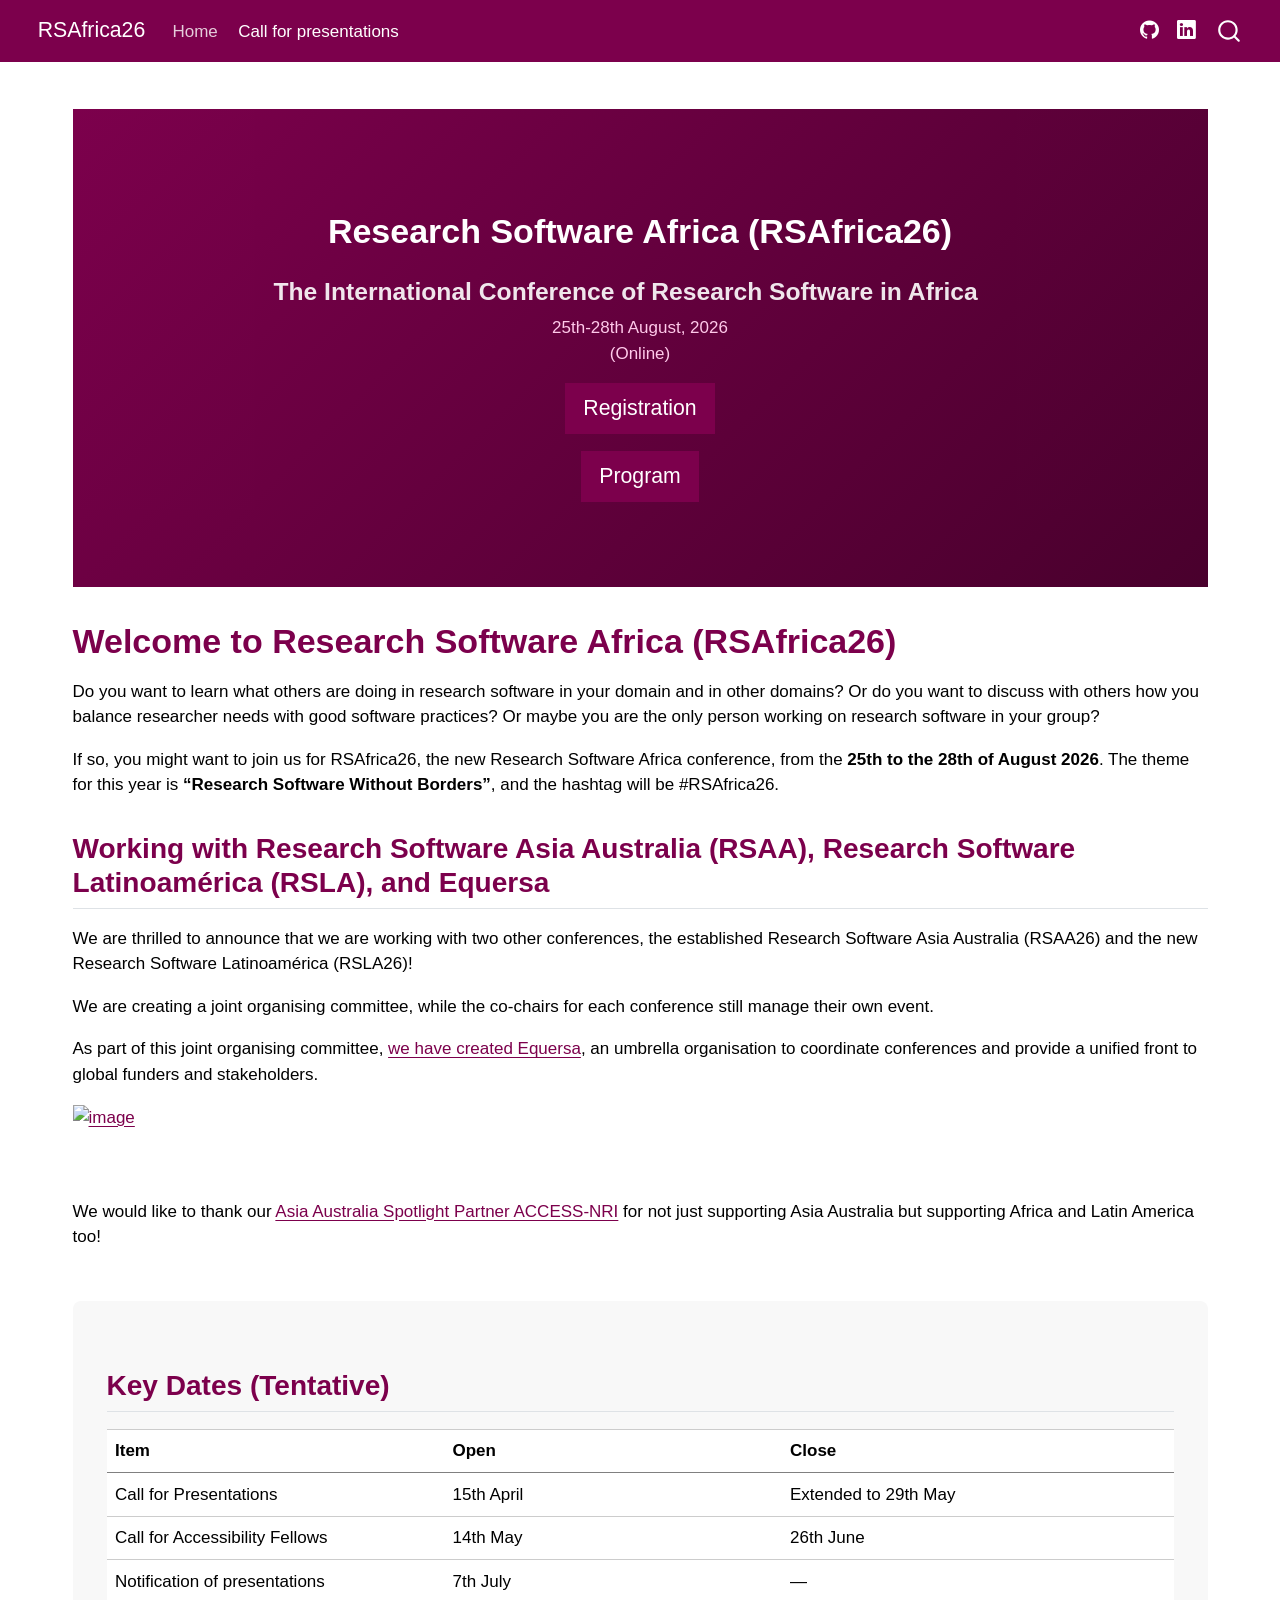
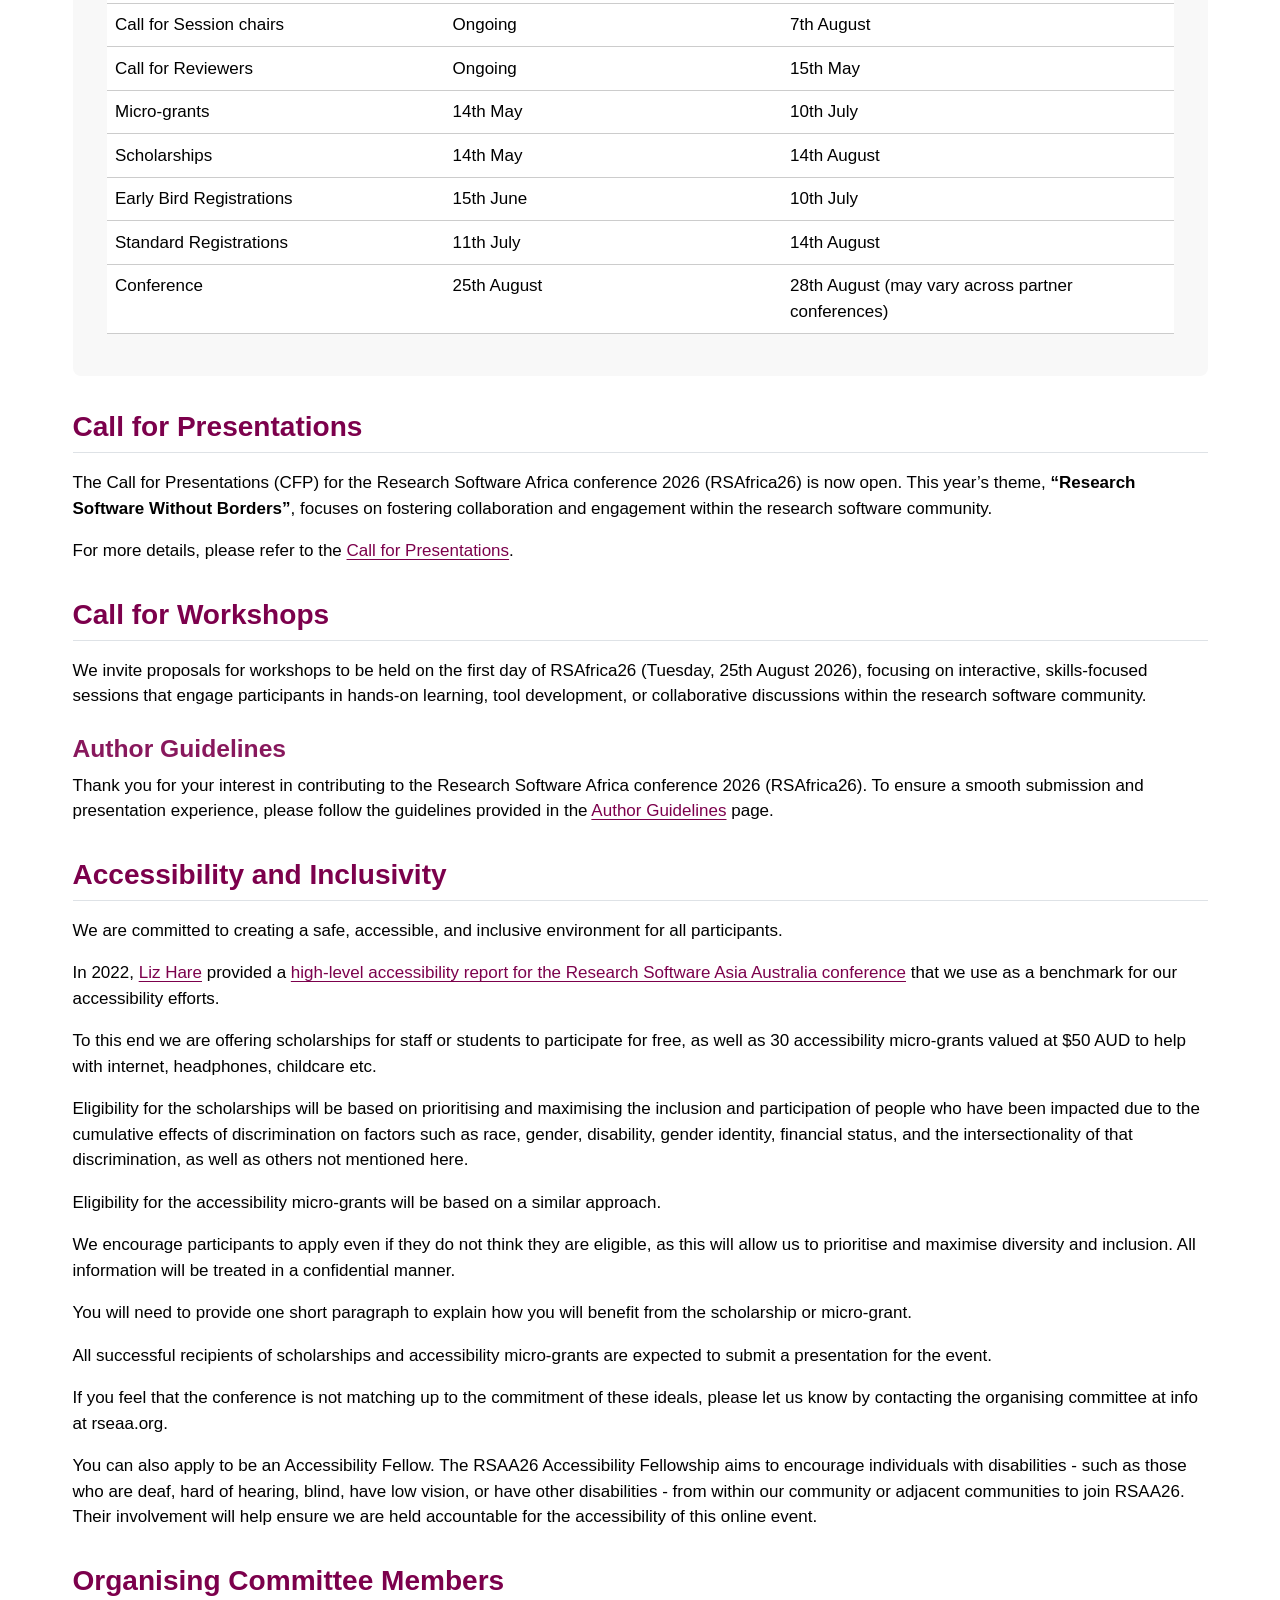
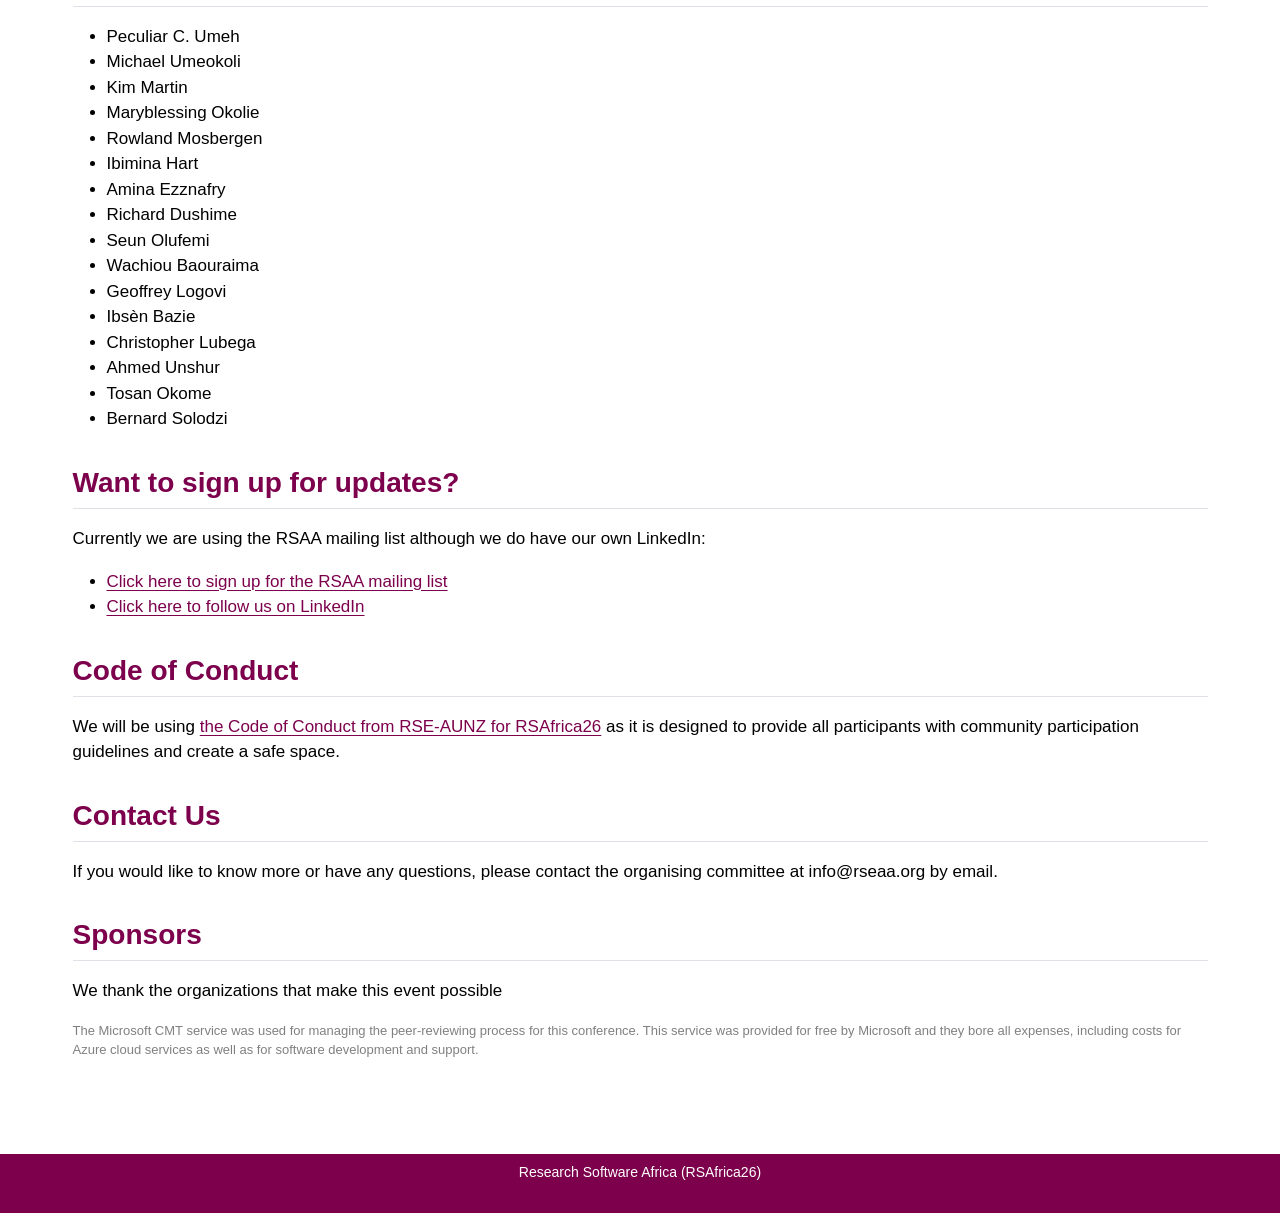
==== commit 6f00d01f: "Built site for gh-pages" ====
--- a/index.html
+++ b/index.html
@@ -48,9 +48,9 @@
 <link href="site_libs/quarto-html/quarto-syntax-highlighting-64a204ab8560d761af7679ceaba22944.css" rel="stylesheet" class="quarto-color-scheme-extra" id="quarto-text-highlighting-styles">
 <script src="site_libs/bootstrap/bootstrap.min.js"></script>
 <link href="site_libs/bootstrap/bootstrap-icons.css" rel="stylesheet">
-<link href="site_libs/bootstrap/bootstrap-da7b04c8cbc145c317be384067222f3d.min.css" rel="stylesheet" append-hash="true" class="quarto-color-scheme" id="quarto-bootstrap" data-mode="light">
-<link href="site_libs/bootstrap/bootstrap-dark-da7b04c8cbc145c317be384067222f3d.min.css" rel="stylesheet" append-hash="true" class="quarto-color-scheme quarto-color-alternate" id="quarto-bootstrap" data-mode="light">
-<link href="site_libs/bootstrap/bootstrap-da7b04c8cbc145c317be384067222f3d.min.css" rel="stylesheet" append-hash="true" class="quarto-color-scheme-extra" id="quarto-bootstrap" data-mode="light">
+<link href="site_libs/bootstrap/bootstrap-29bf2a00bca8fa2bb99fddef3282b3f4.min.css" rel="stylesheet" append-hash="true" class="quarto-color-scheme" id="quarto-bootstrap" data-mode="light">
+<link href="site_libs/bootstrap/bootstrap-dark-29bf2a00bca8fa2bb99fddef3282b3f4.min.css" rel="stylesheet" append-hash="true" class="quarto-color-scheme quarto-color-alternate" id="quarto-bootstrap" data-mode="light">
+<link href="site_libs/bootstrap/bootstrap-29bf2a00bca8fa2bb99fddef3282b3f4.min.css" rel="stylesheet" append-hash="true" class="quarto-color-scheme-extra" id="quarto-bootstrap" data-mode="light">
 <script id="quarto-search-options" type="application/json">{
   "location": "navbar",
   "copy-button": false,
@@ -148,6 +148,7 @@
 <p>25th-28th August, 2026<br>
 (Online)</p>
 <p><a href="./registration.html" class="btn btn-primary btn-lg">Registration</a></p>
+<p><a href="./program.html" class="btn btn-primary btn-lg">Program</a></p>
 </section>
 </section>
 <section id="welcome-to-research-software-africa-rsafrica26" class="level1">
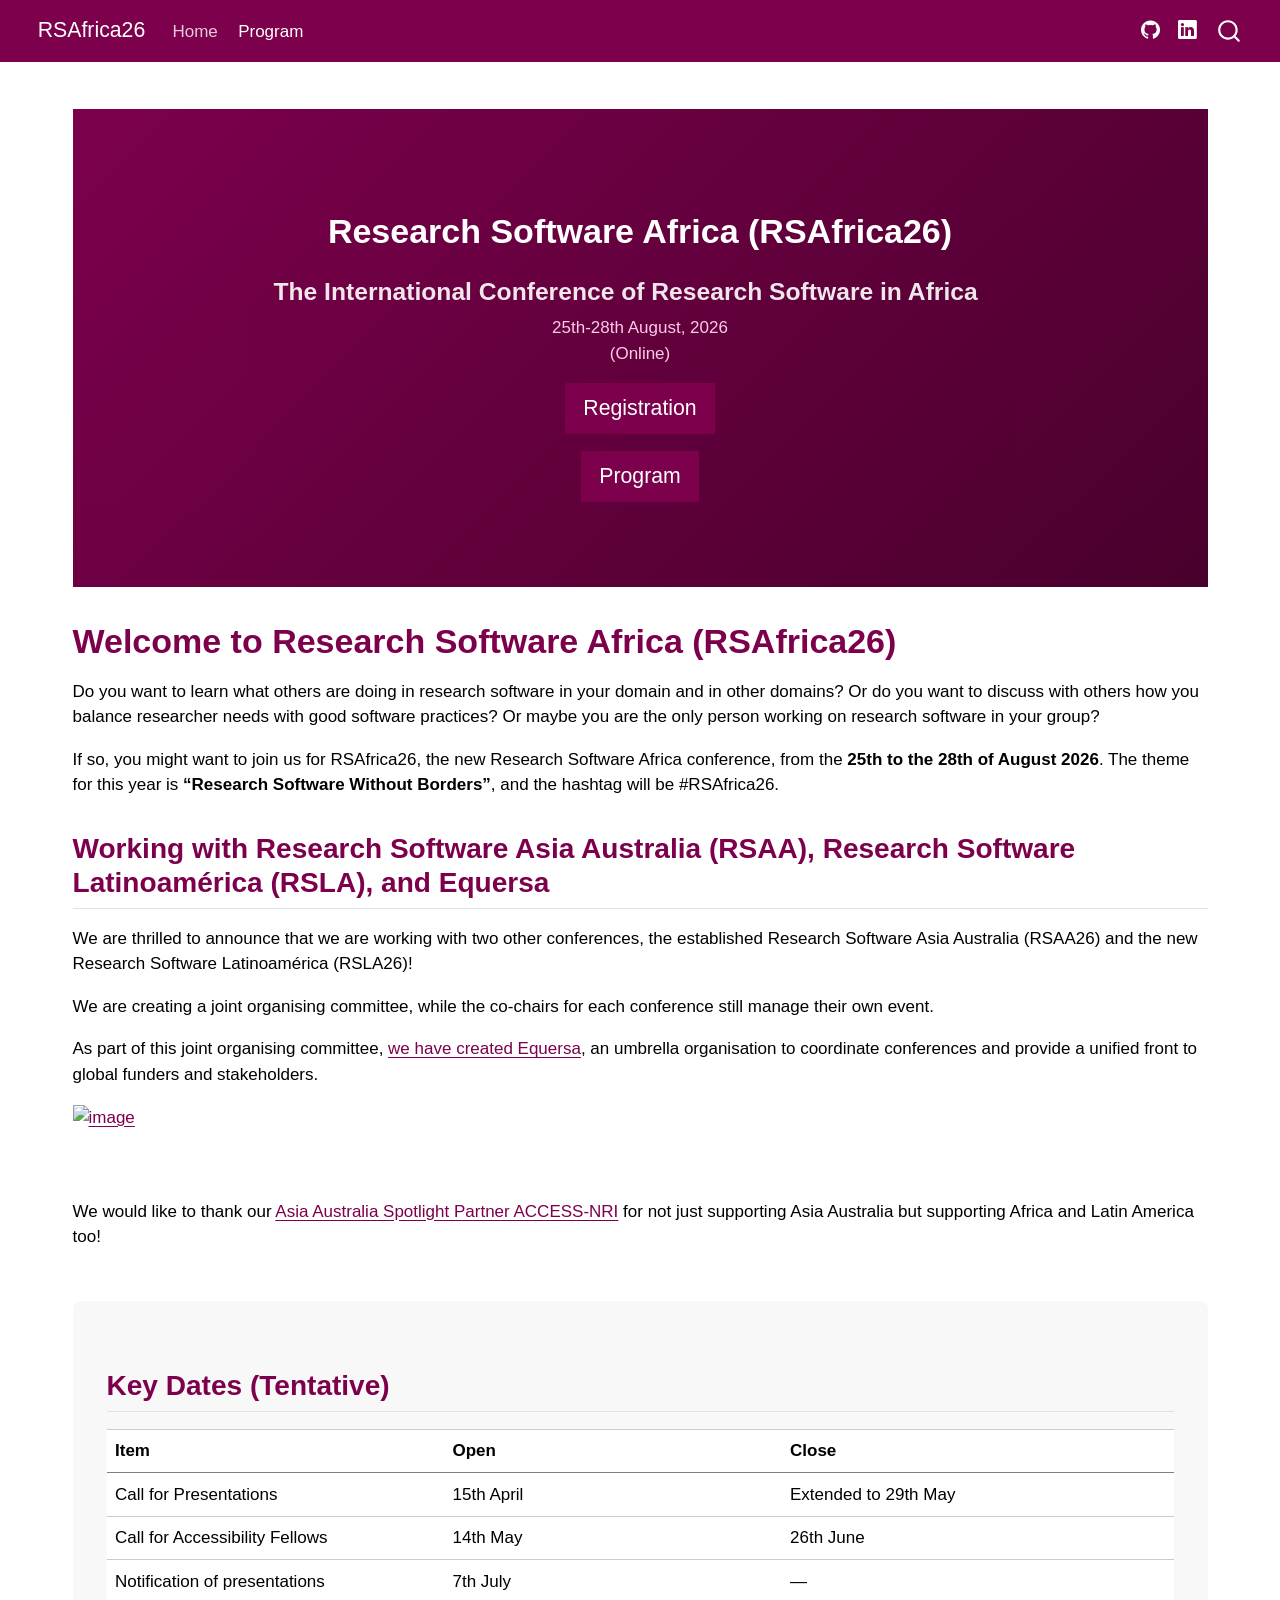
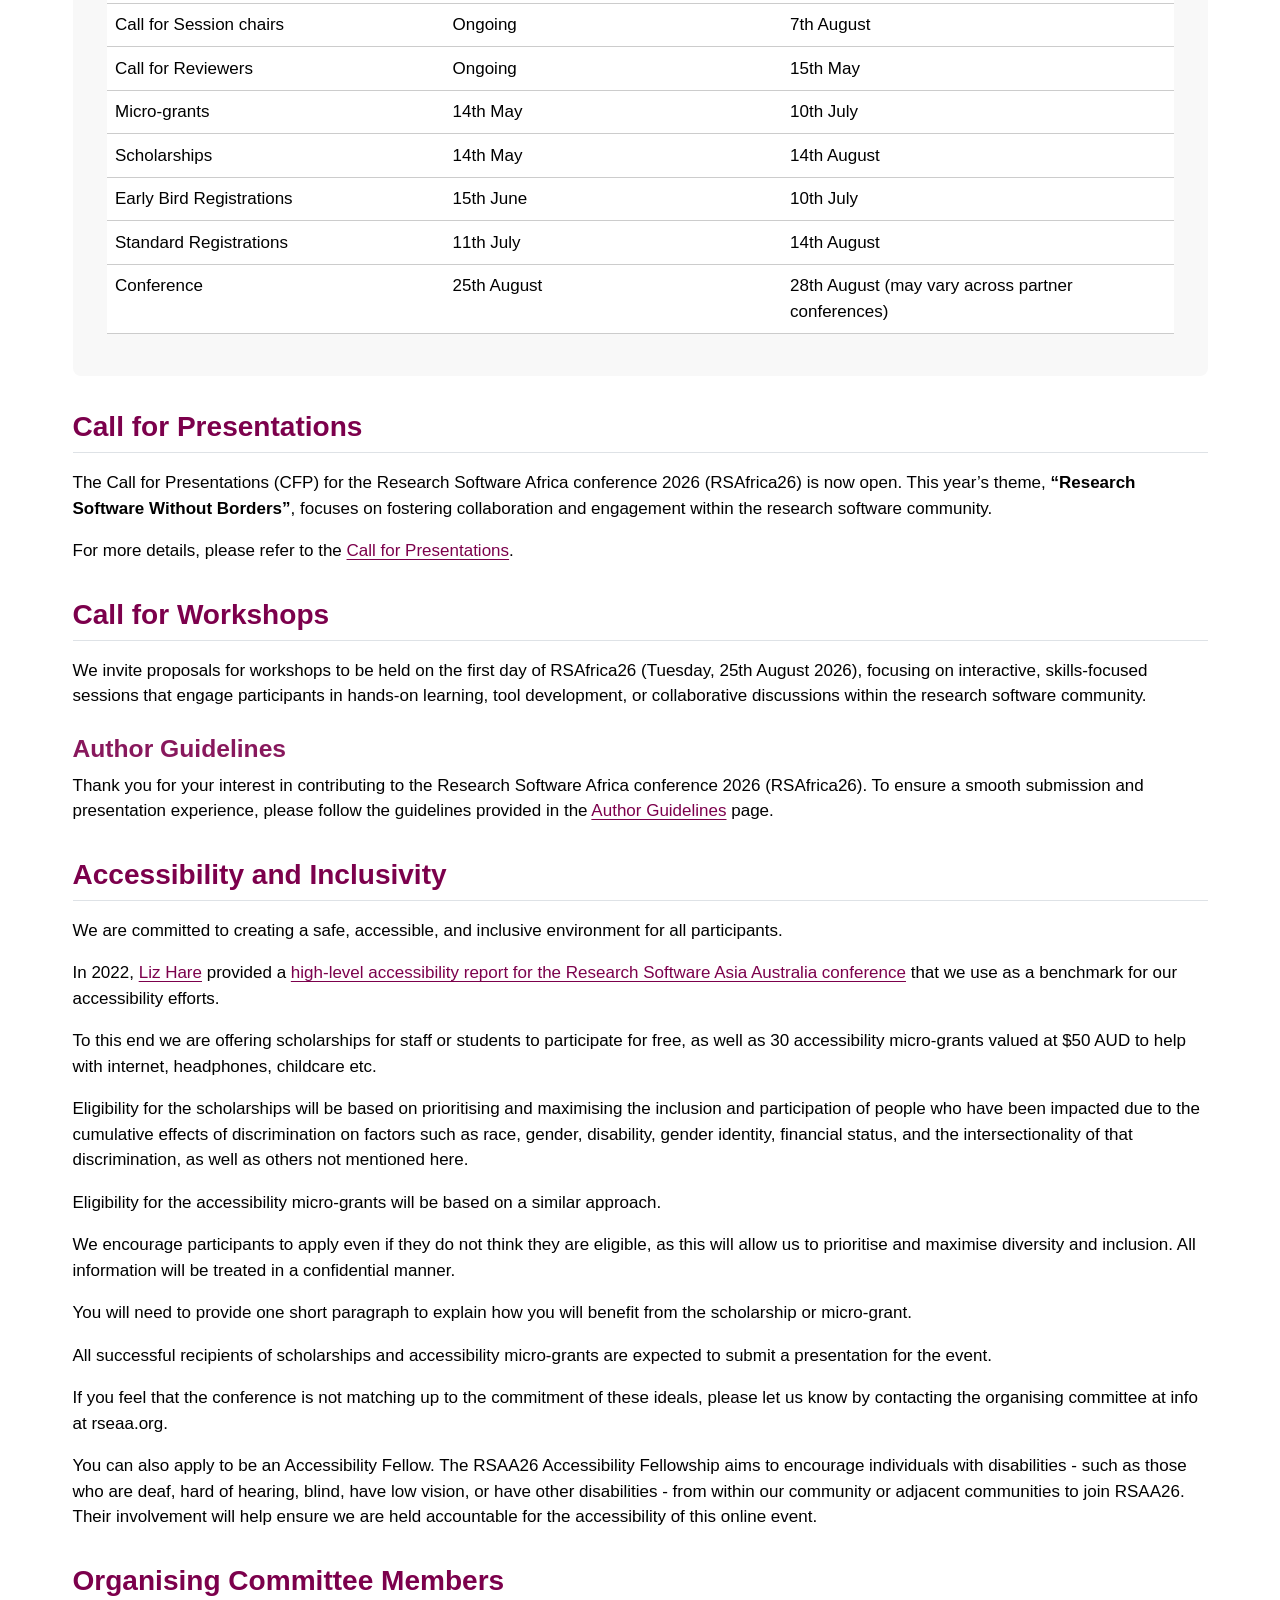
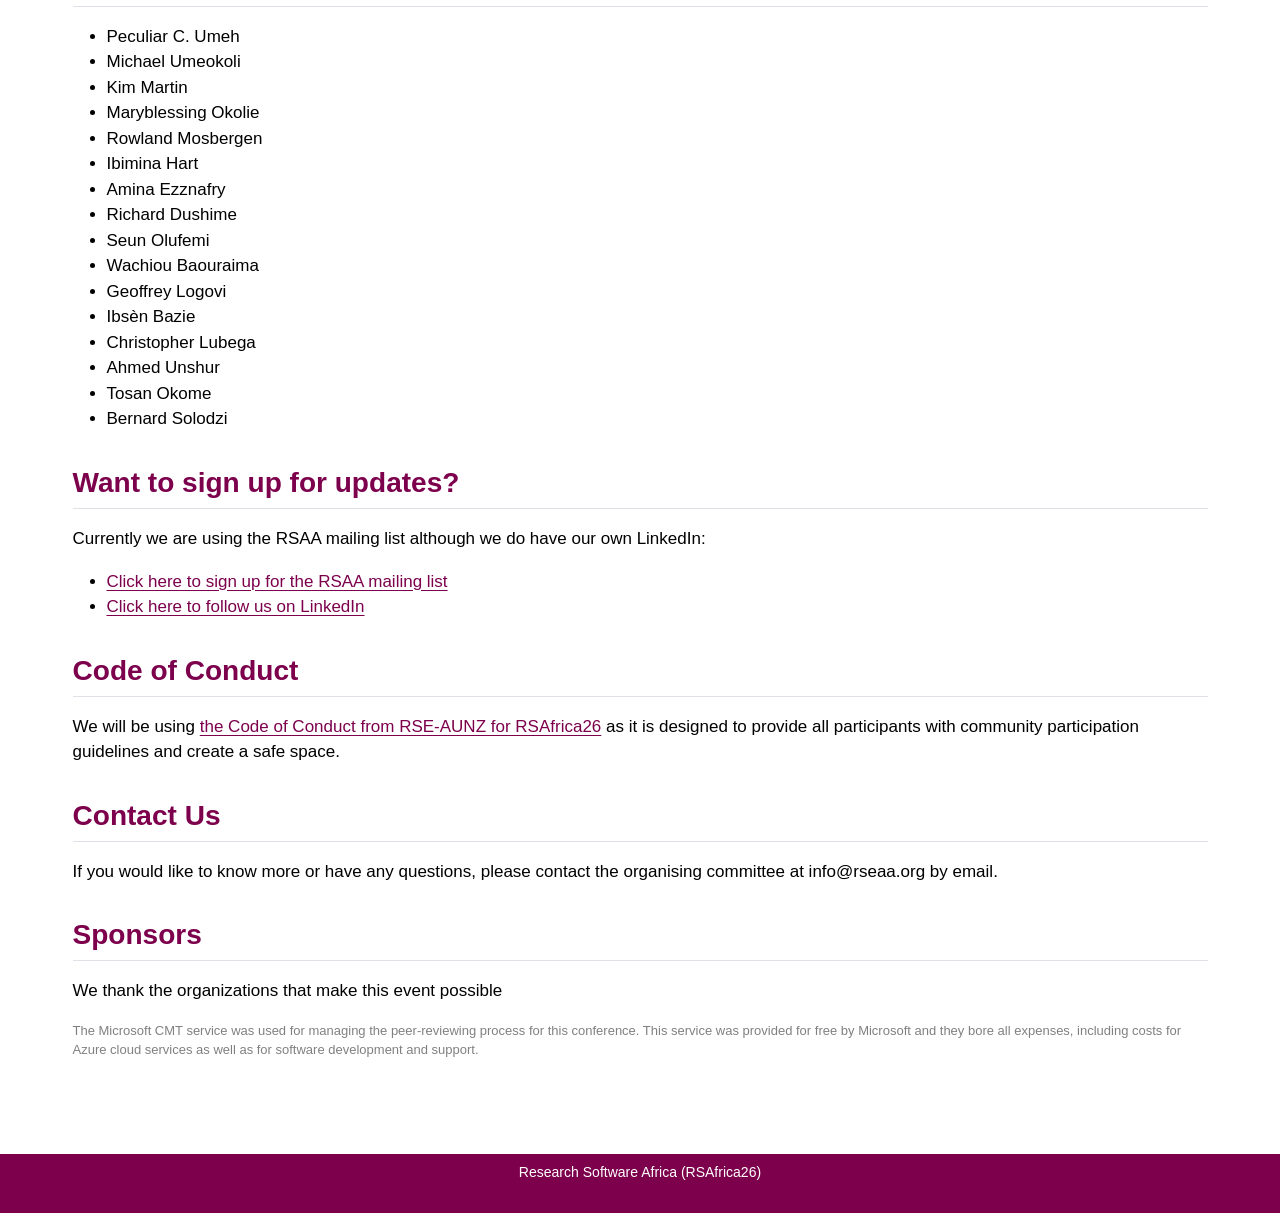
==== commit 23d417d0: "Built site for gh-pages" ====
--- a/index.html
+++ b/index.html
@@ -48,9 +48,9 @@
 <link href="site_libs/quarto-html/quarto-syntax-highlighting-64a204ab8560d761af7679ceaba22944.css" rel="stylesheet" class="quarto-color-scheme-extra" id="quarto-text-highlighting-styles">
 <script src="site_libs/bootstrap/bootstrap.min.js"></script>
 <link href="site_libs/bootstrap/bootstrap-icons.css" rel="stylesheet">
-<link href="site_libs/bootstrap/bootstrap-29bf2a00bca8fa2bb99fddef3282b3f4.min.css" rel="stylesheet" append-hash="true" class="quarto-color-scheme" id="quarto-bootstrap" data-mode="light">
-<link href="site_libs/bootstrap/bootstrap-dark-29bf2a00bca8fa2bb99fddef3282b3f4.min.css" rel="stylesheet" append-hash="true" class="quarto-color-scheme quarto-color-alternate" id="quarto-bootstrap" data-mode="light">
-<link href="site_libs/bootstrap/bootstrap-29bf2a00bca8fa2bb99fddef3282b3f4.min.css" rel="stylesheet" append-hash="true" class="quarto-color-scheme-extra" id="quarto-bootstrap" data-mode="light">
+<link href="site_libs/bootstrap/bootstrap-da7b04c8cbc145c317be384067222f3d.min.css" rel="stylesheet" append-hash="true" class="quarto-color-scheme" id="quarto-bootstrap" data-mode="light">
+<link href="site_libs/bootstrap/bootstrap-dark-da7b04c8cbc145c317be384067222f3d.min.css" rel="stylesheet" append-hash="true" class="quarto-color-scheme quarto-color-alternate" id="quarto-bootstrap" data-mode="light">
+<link href="site_libs/bootstrap/bootstrap-da7b04c8cbc145c317be384067222f3d.min.css" rel="stylesheet" append-hash="true" class="quarto-color-scheme-extra" id="quarto-bootstrap" data-mode="light">
 <script id="quarto-search-options" type="application/json">{
   "location": "navbar",
   "copy-button": false,
@@ -108,8 +108,8 @@
 <span class="menu-text">Home</span></a>
   </li>  
   <li class="nav-item">
-    <a class="nav-link" href="./call_for_presentations.html"> 
-<span class="menu-text">Call for presentations</span></a>
+    <a class="nav-link" href="./program.html"> 
+<span class="menu-text">Program</span></a>
   </li>  
 </ul>
             <ul class="navbar-nav navbar-nav-scroll ms-auto">
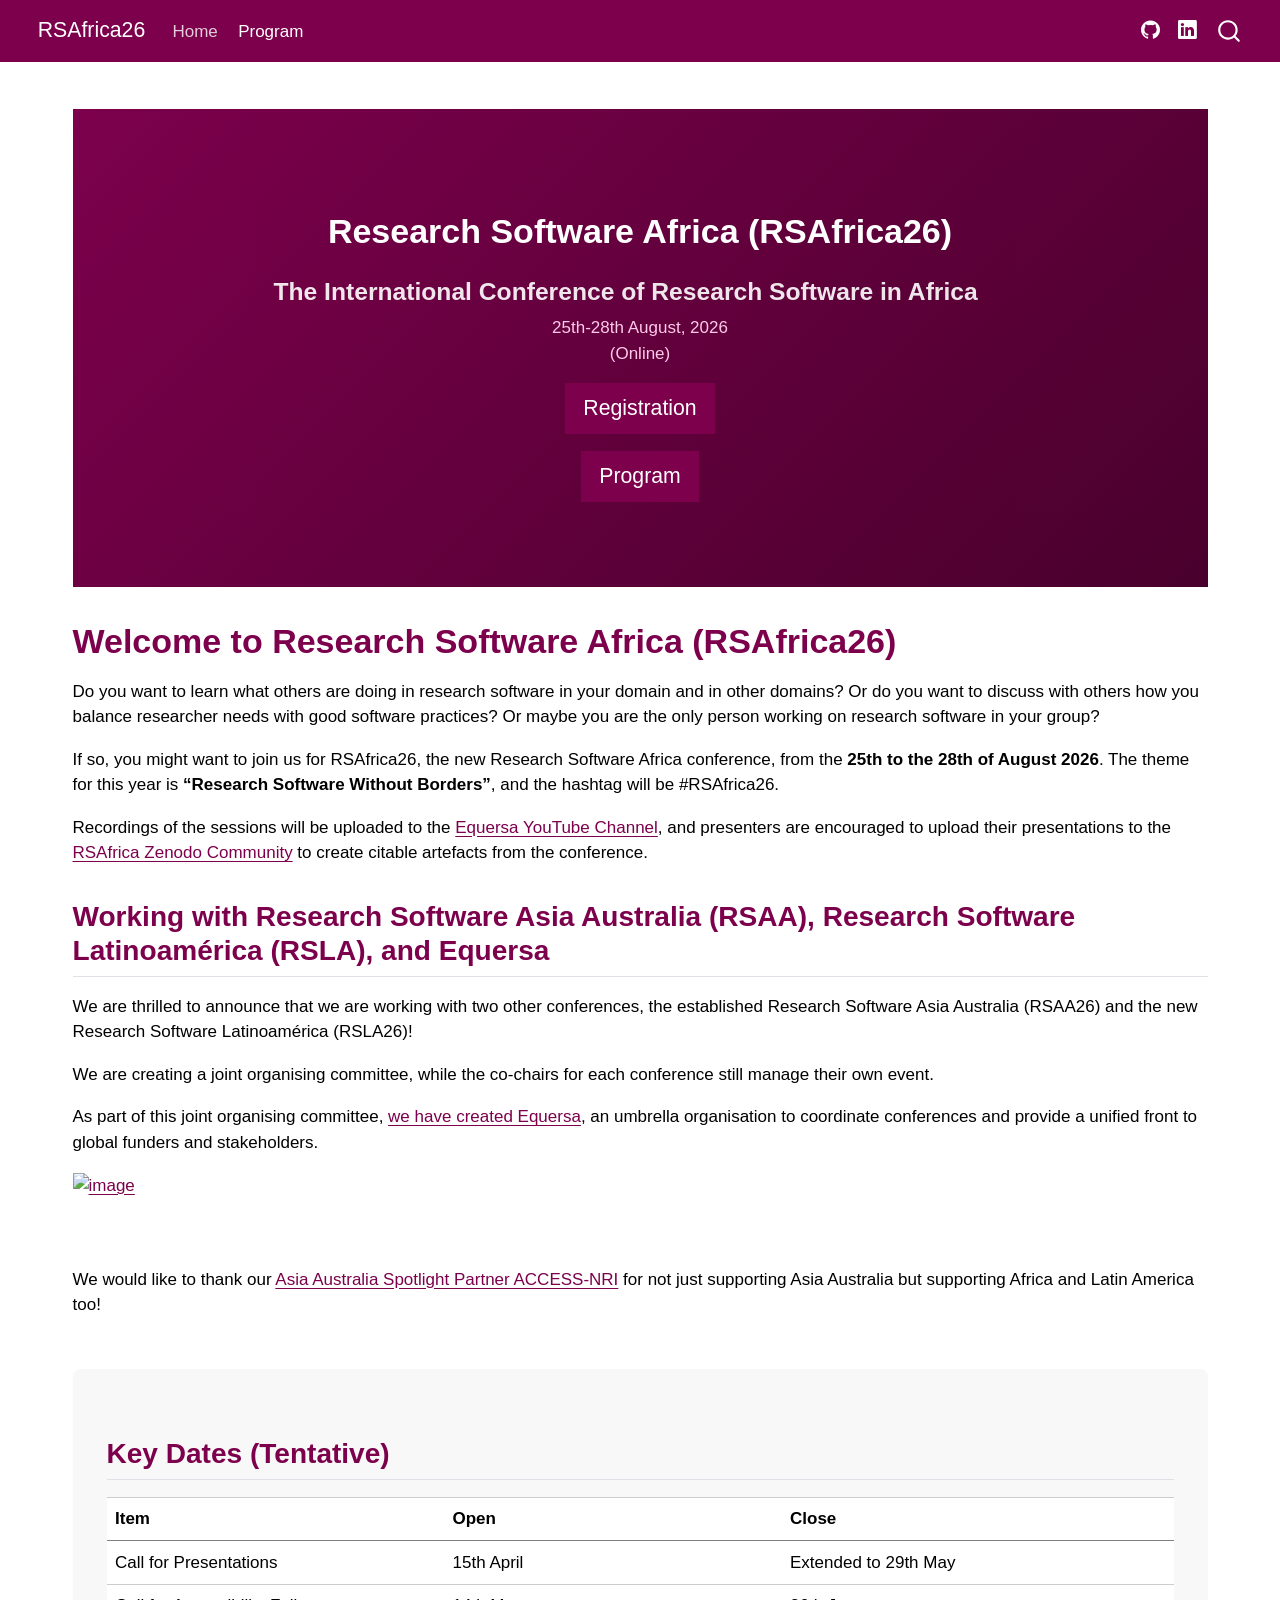
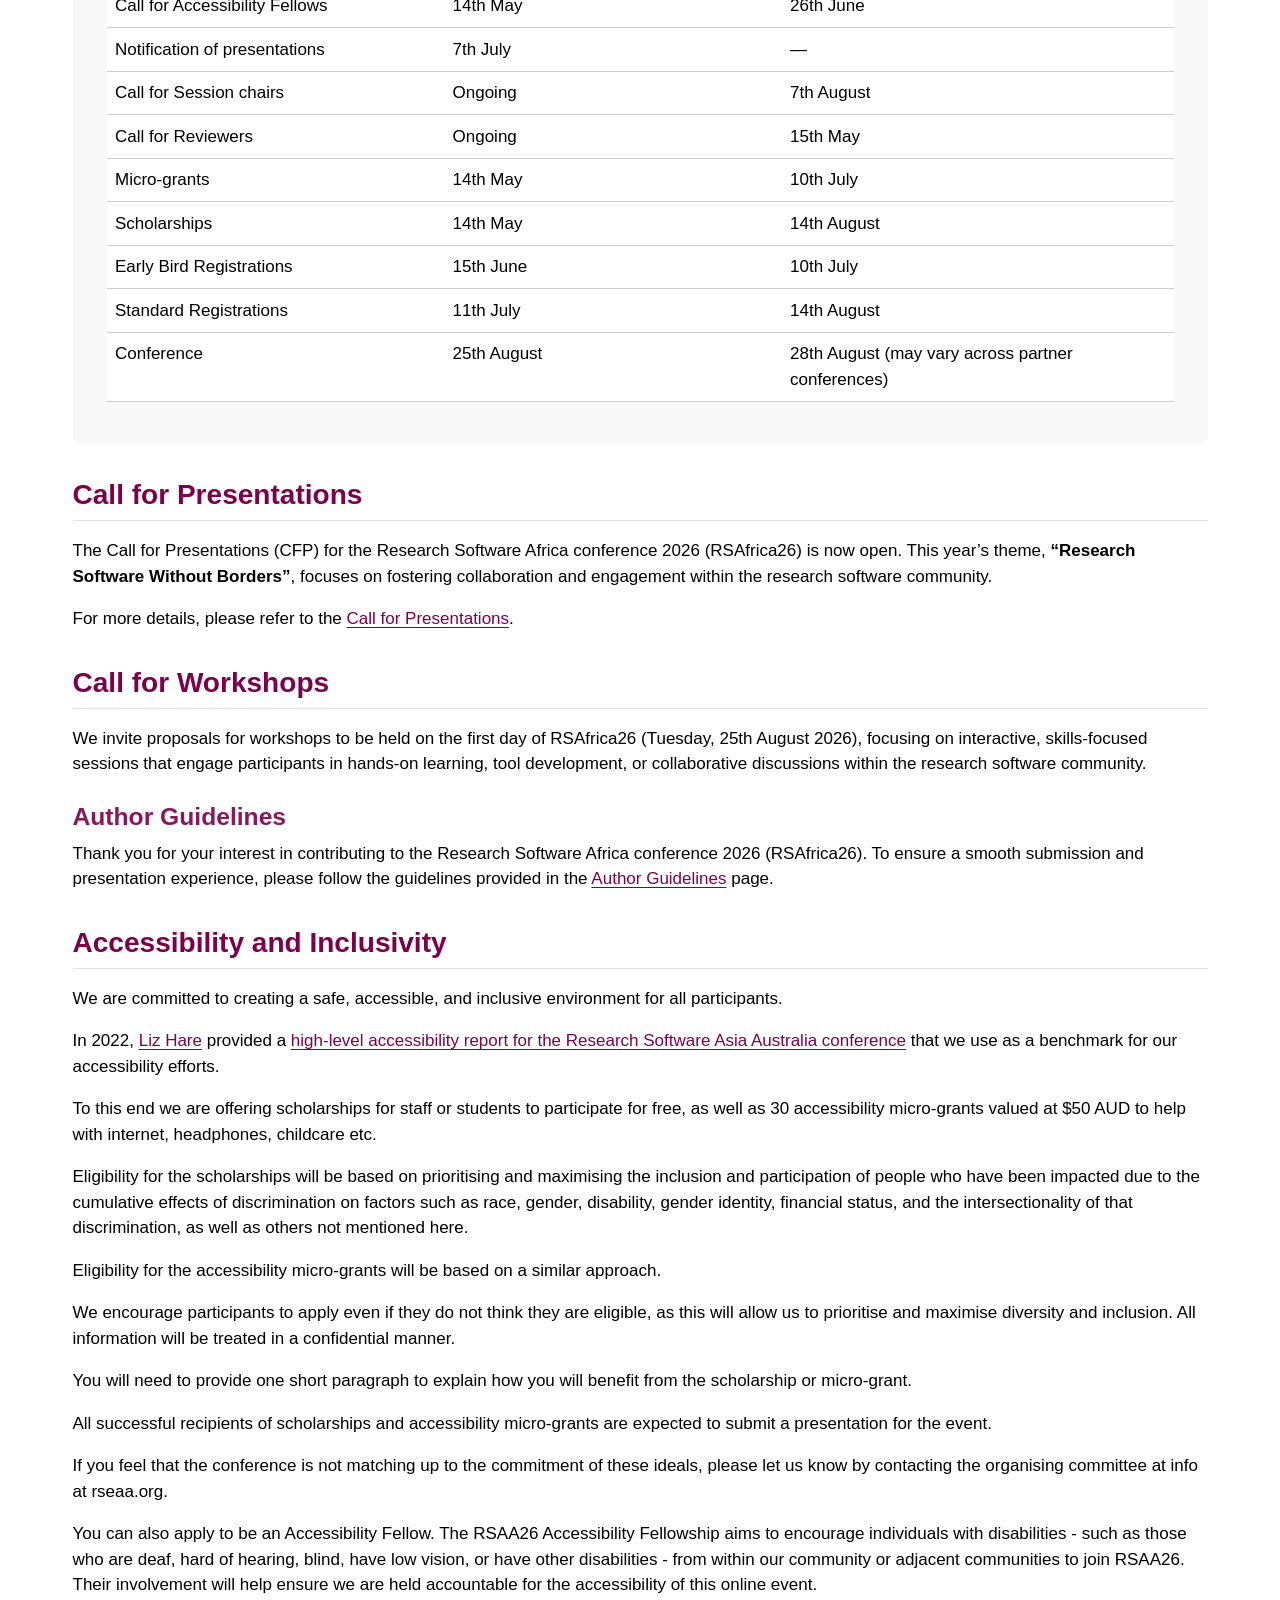
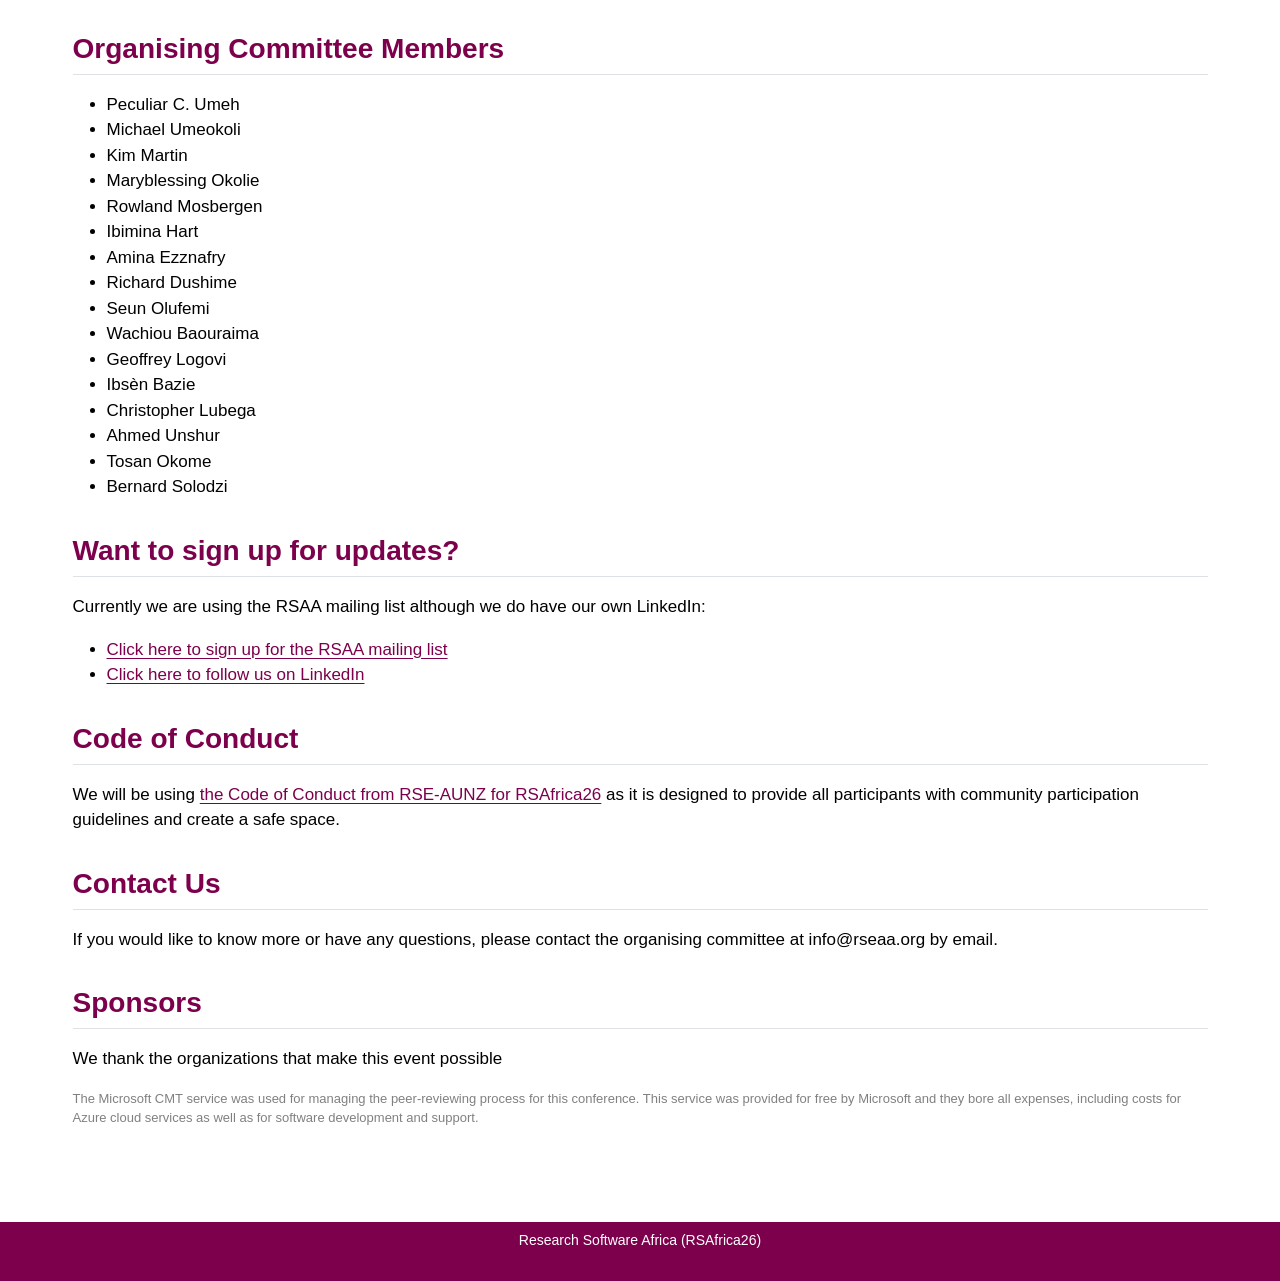
==== commit ed85caf5: "Built site for gh-pages" ====
--- a/index.html
+++ b/index.html
@@ -155,6 +155,7 @@
 <h1>Welcome to Research Software Africa (RSAfrica26)</h1>
 <p>Do you want to learn what others are doing in research software in your domain and in other domains? Or do you want to discuss with others how you balance researcher needs with good software practices? Or maybe you are the only person working on research software in your group?</p>
 <p>If so, you might want to join us for RSAfrica26, the new Research Software Africa conference, from the <strong>25th to the 28th of August 2026</strong>. The theme for this year is <strong>“Research Software Without Borders”</strong>, and the hashtag will be #RSAfrica26.</p>
+<p>Recordings of the sessions will be uploaded to the <a href="https://www.youtube.com/@equersa">Equersa YouTube Channel</a>, and presenters are encouraged to upload their presentations to the <a href="https://zenodo.org/communities/rsafrica/">RSAfrica Zenodo Community</a> to create citable artefacts from the conference.</p>
 <section id="working-with-research-software-asia-australia-rsaa-research-software-latinoamérica-rsla-and-equersa" class="level2">
 <h2 class="anchored" data-anchor-id="working-with-research-software-asia-australia-rsaa-research-software-latinoamérica-rsla-and-equersa">Working with Research Software Asia Australia (RSAA), Research Software Latinoamérica (RSLA), and Equersa</h2>
 <p>We are thrilled to announce that we are working with two other conferences, the established Research Software Asia Australia (RSAA26) and the new Research Software Latinoamérica (RSLA26)!</p>
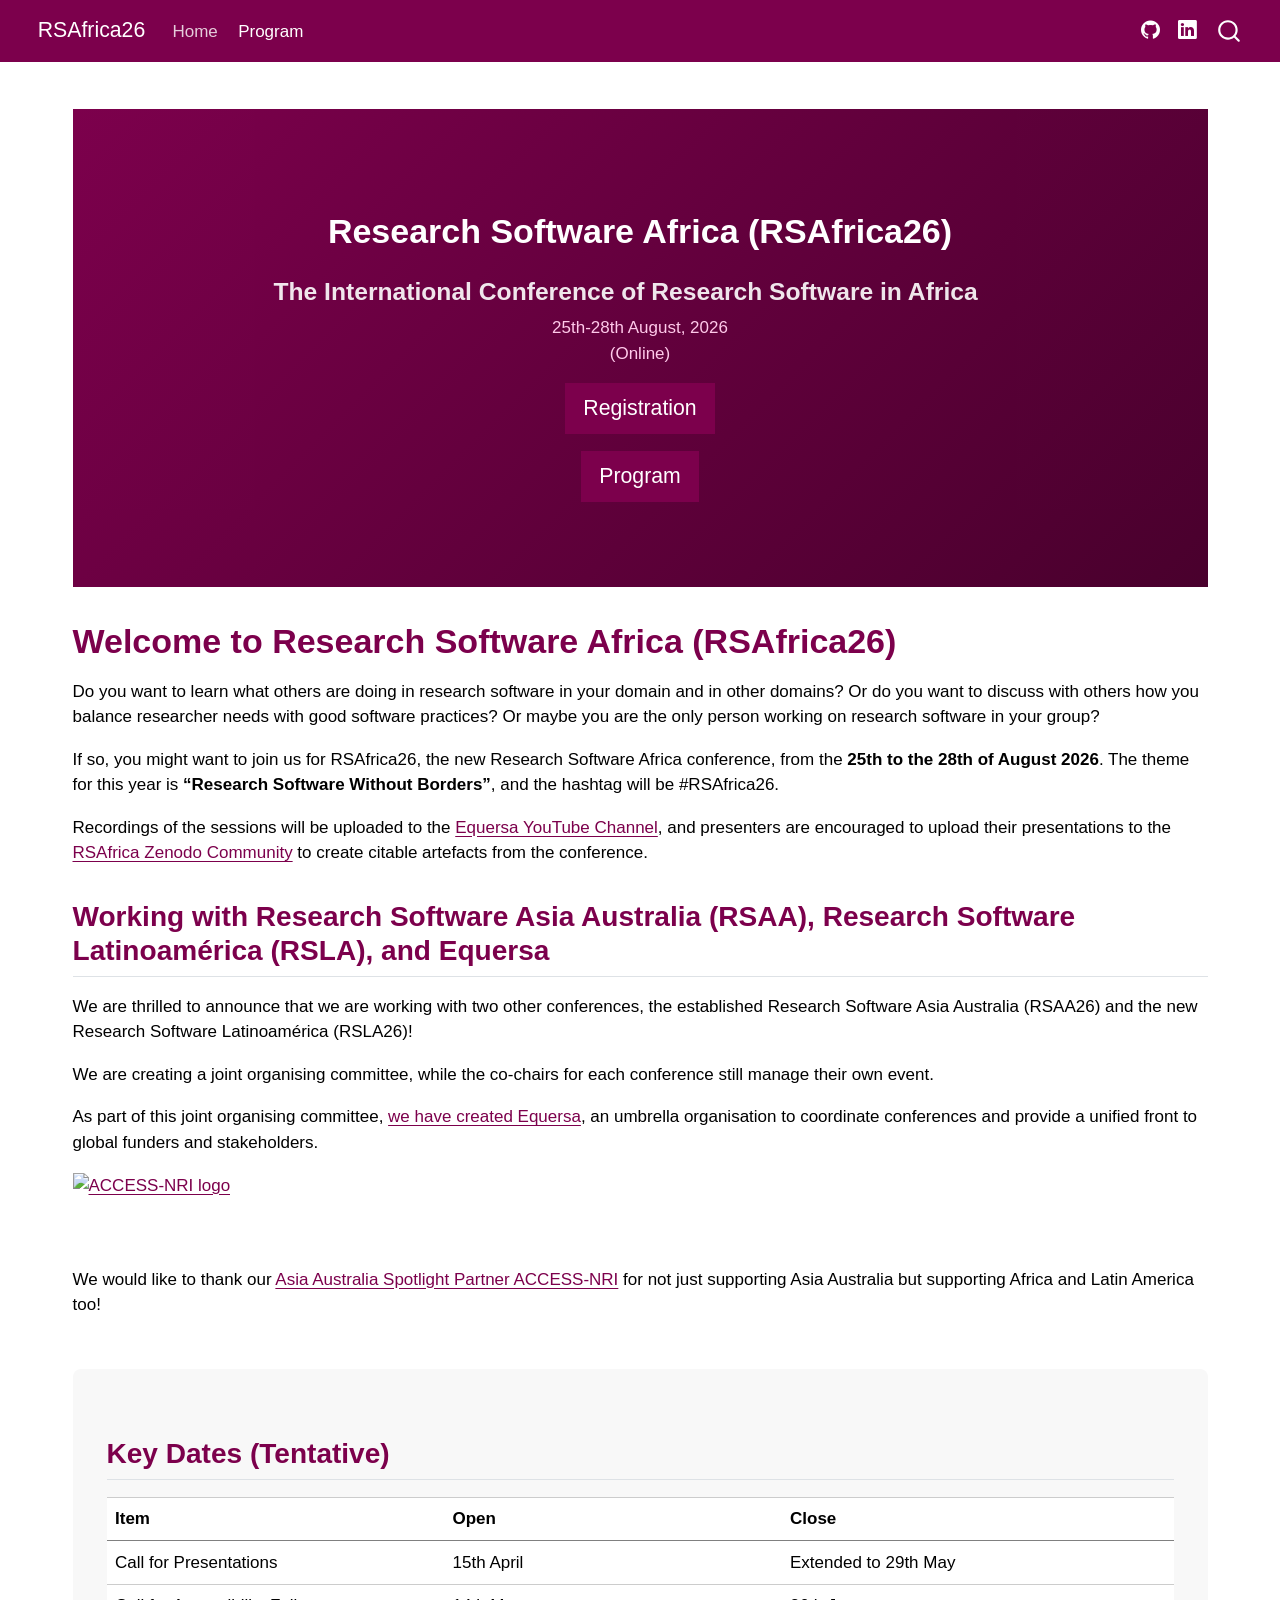
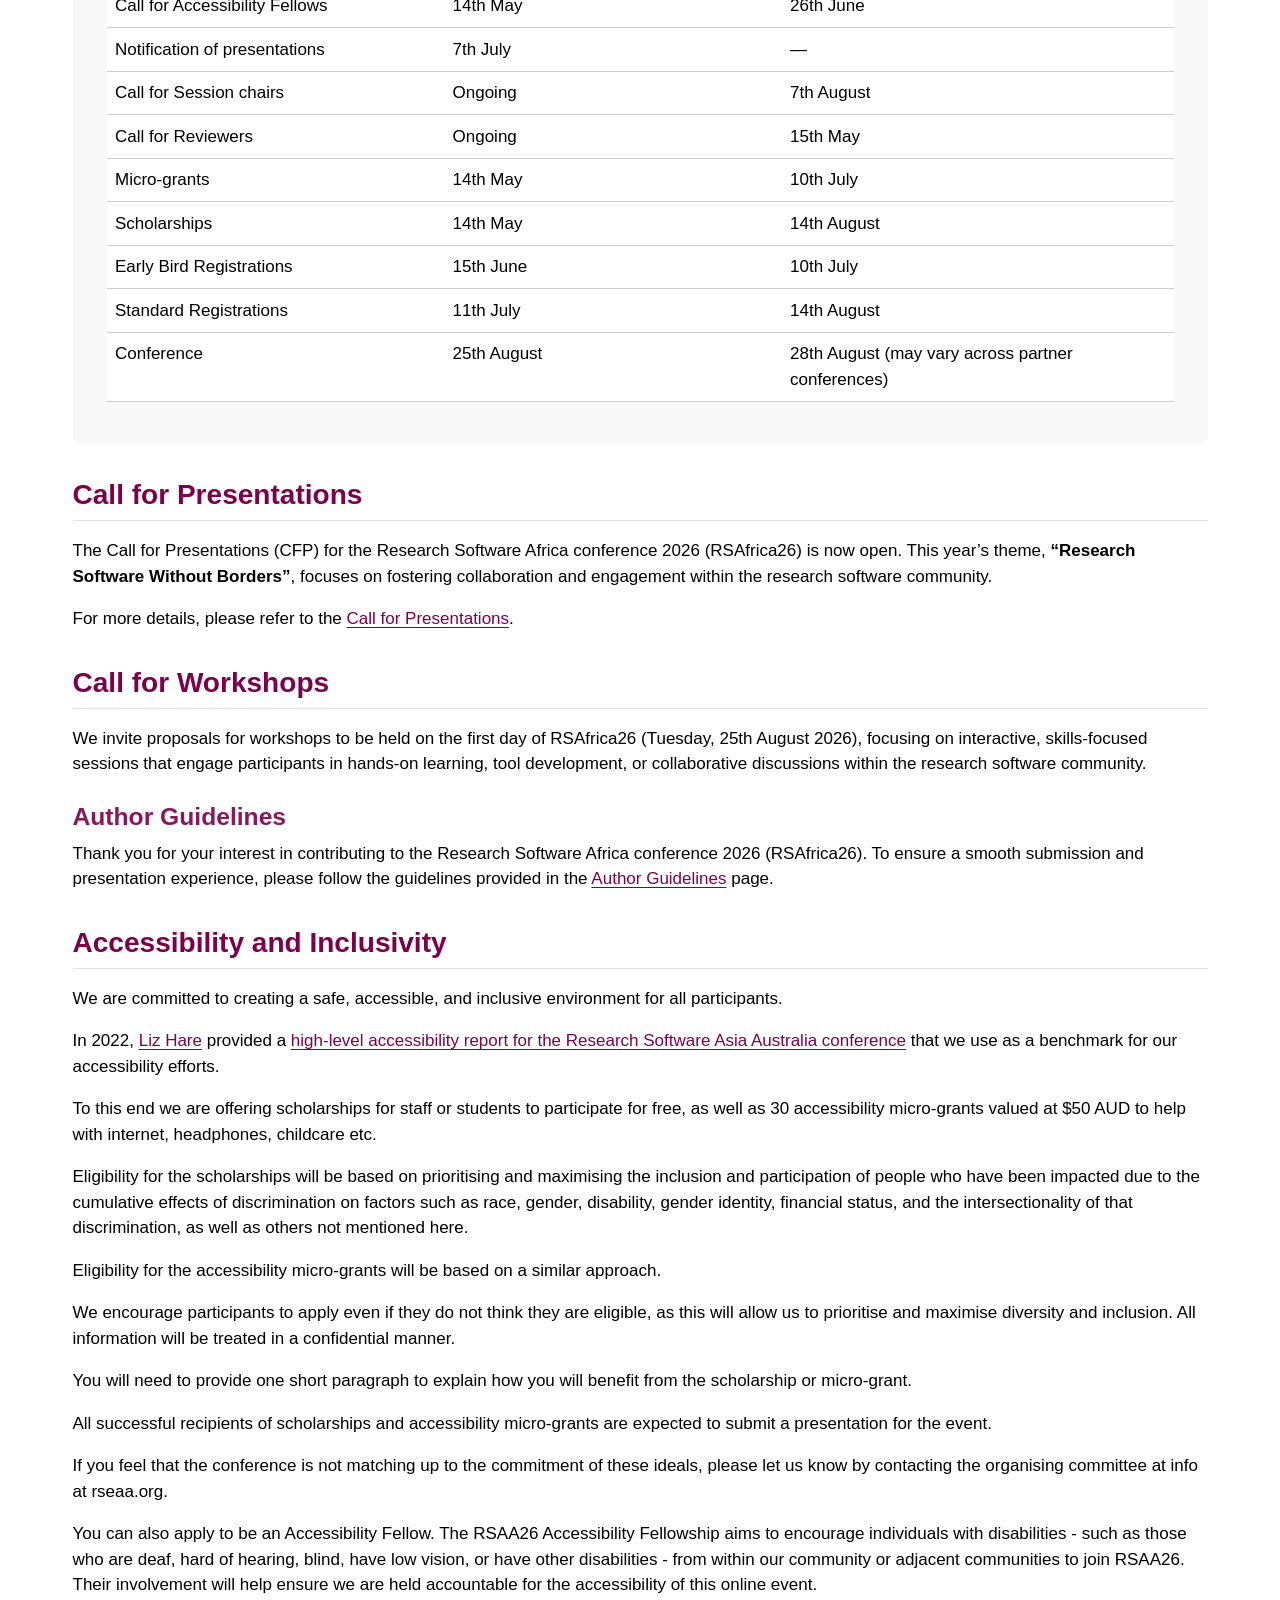
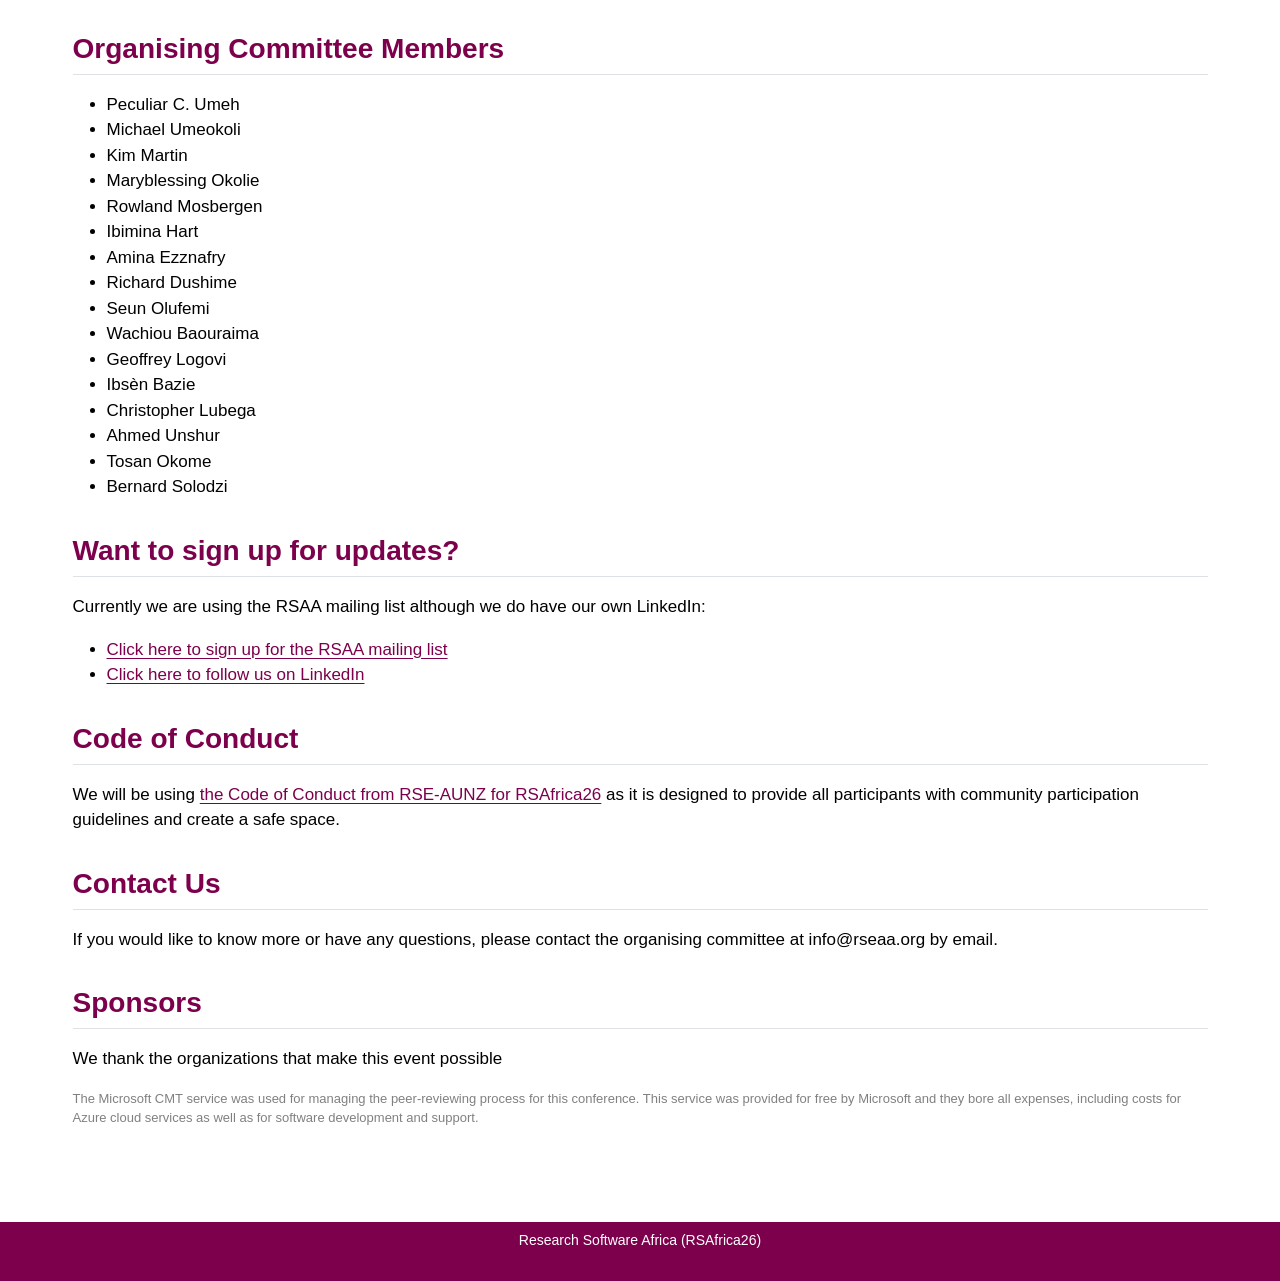
==== commit 356d5f85: "Built site for gh-pages" ====
--- a/index.html
+++ b/index.html
@@ -161,7 +161,7 @@
 <p>We are thrilled to announce that we are working with two other conferences, the established Research Software Asia Australia (RSAA26) and the new Research Software Latinoamérica (RSLA26)!</p>
 <p>We are creating a joint organising committee, while the co-chairs for each conference still manage their own event.</p>
 <p>As part of this joint organising committee, <a href="https://equersa.org">we have created Equersa</a>, an umbrella organisation to coordinate conferences and provide a unified front to global funders and stakeholders.</p>
-<p><a href="https://www.access-nri.org.au/"><img height="75" alt="image" src="https://github.com/user-attachments/assets/50c9994a-448b-439a-85d3-30d0876fa59e"></a><br><br><br></p>
+<p><a href="https://www.access-nri.org.au/"><img height="75" alt="ACCESS-NRI logo" src="https://github.com/user-attachments/assets/50c9994a-448b-439a-85d3-30d0876fa59e"></a><br><br><br></p>
 <p>We would like to thank our <a href="https://www.access-nri.org.au/">Asia Australia Spotlight Partner ACCESS-NRI</a> for not just supporting Asia Australia but supporting Africa and Latin America too!</p>
 </section>
 <section id="key-dates-tentative" class="level2" style="margin-top: 3rem; padding: 2rem; background: #f8f8f8; border-radius: 8px;">
